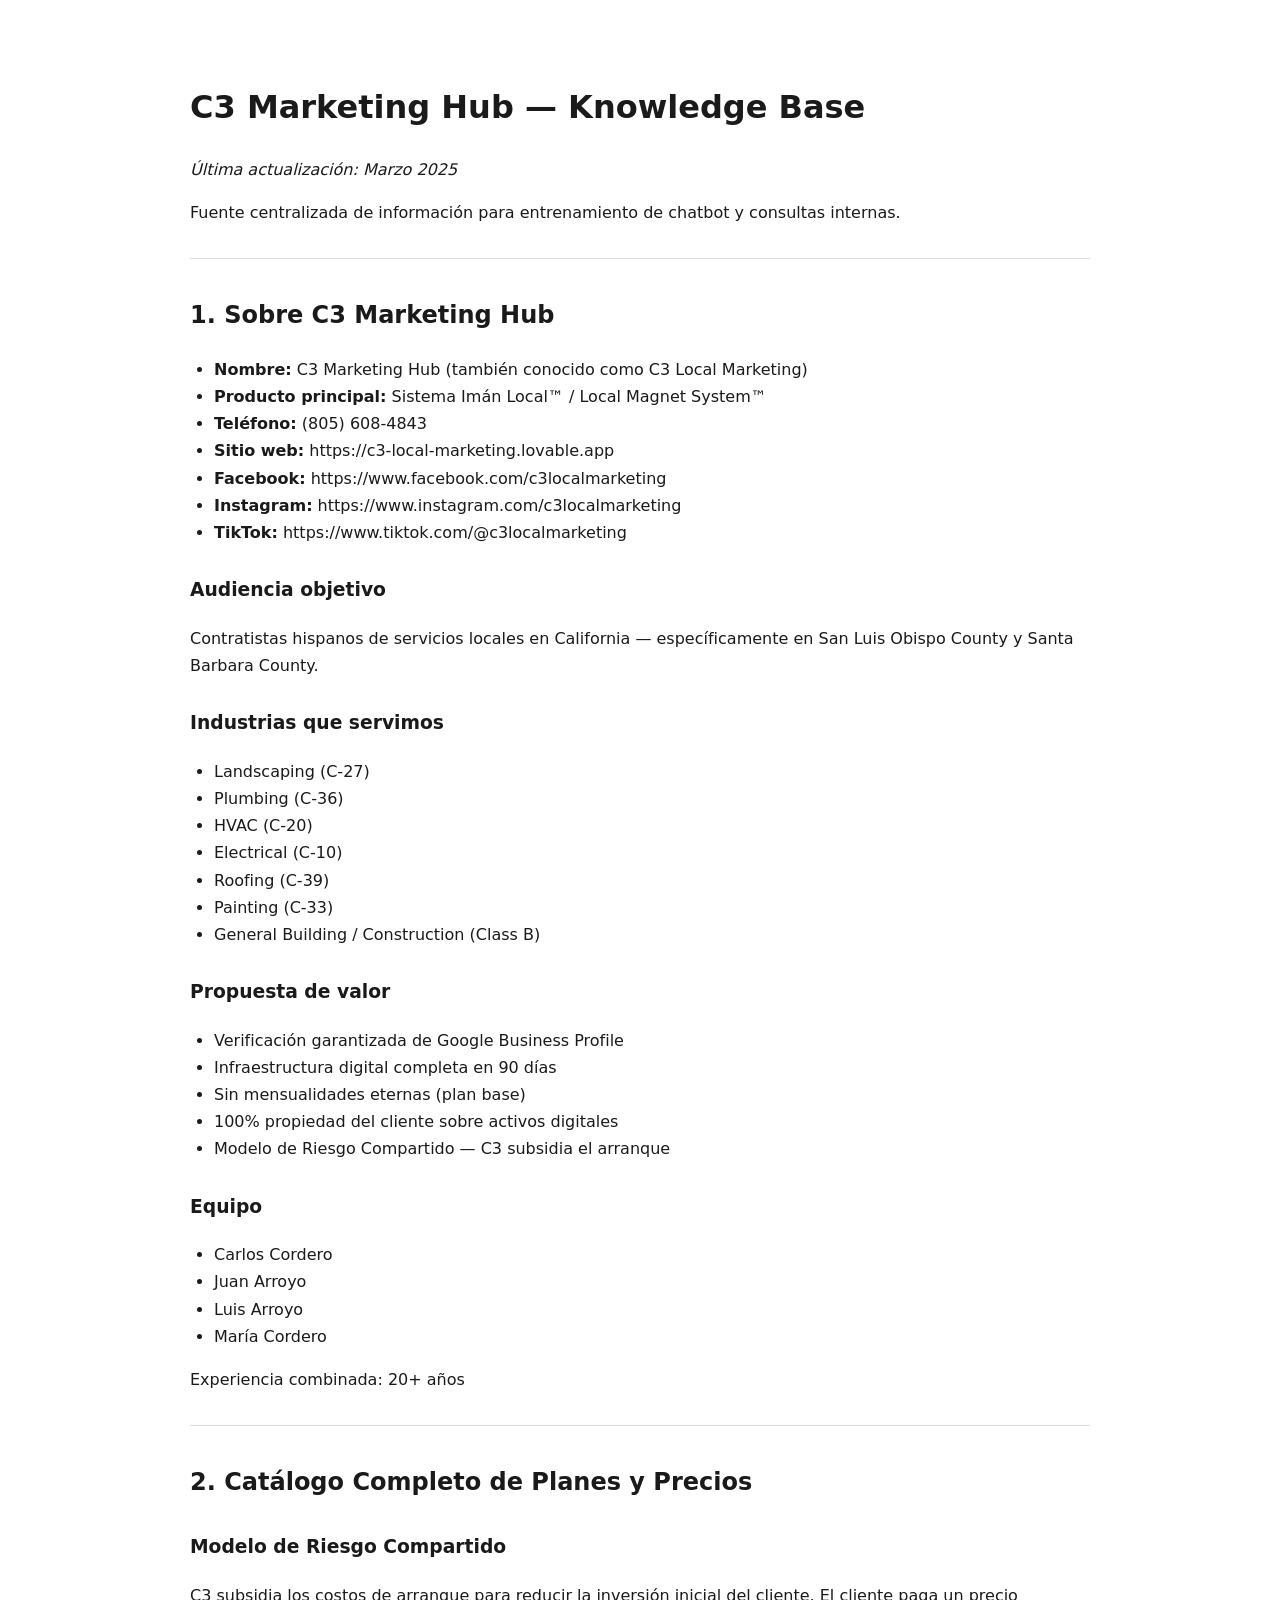
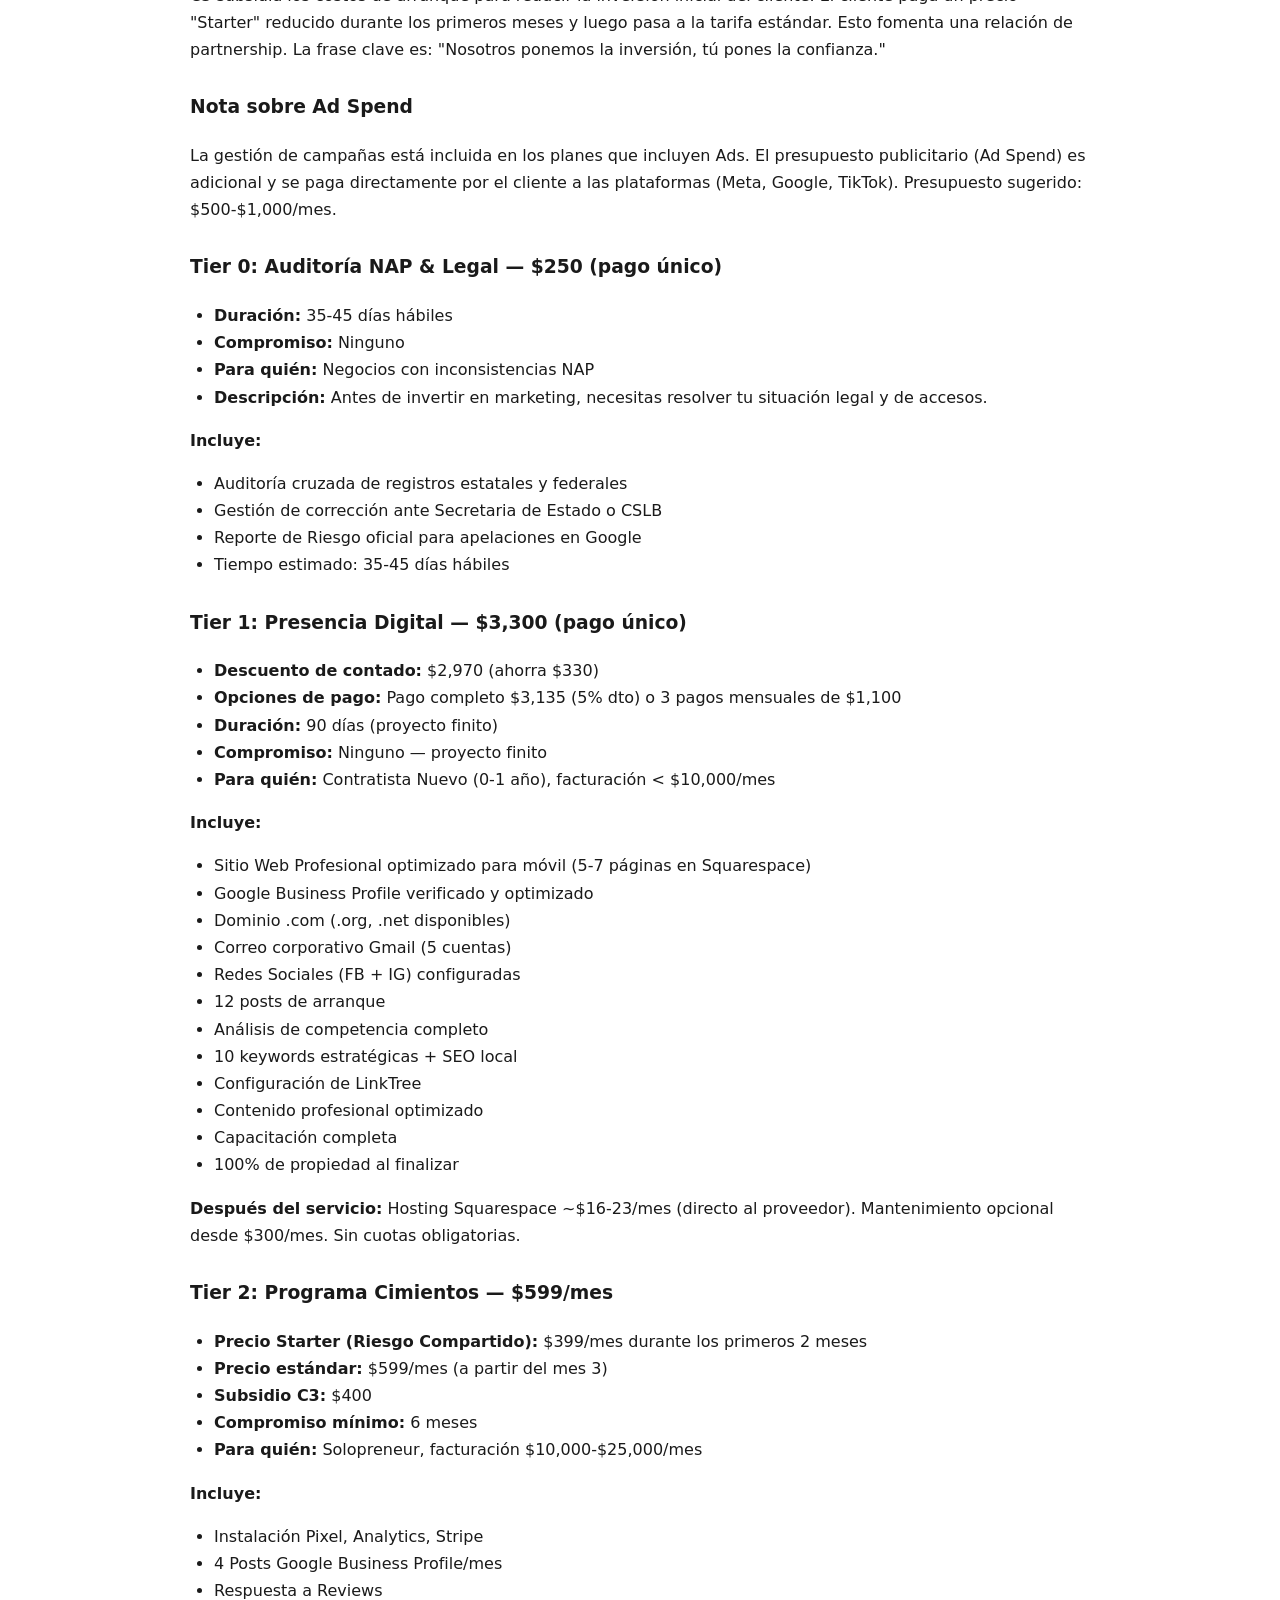
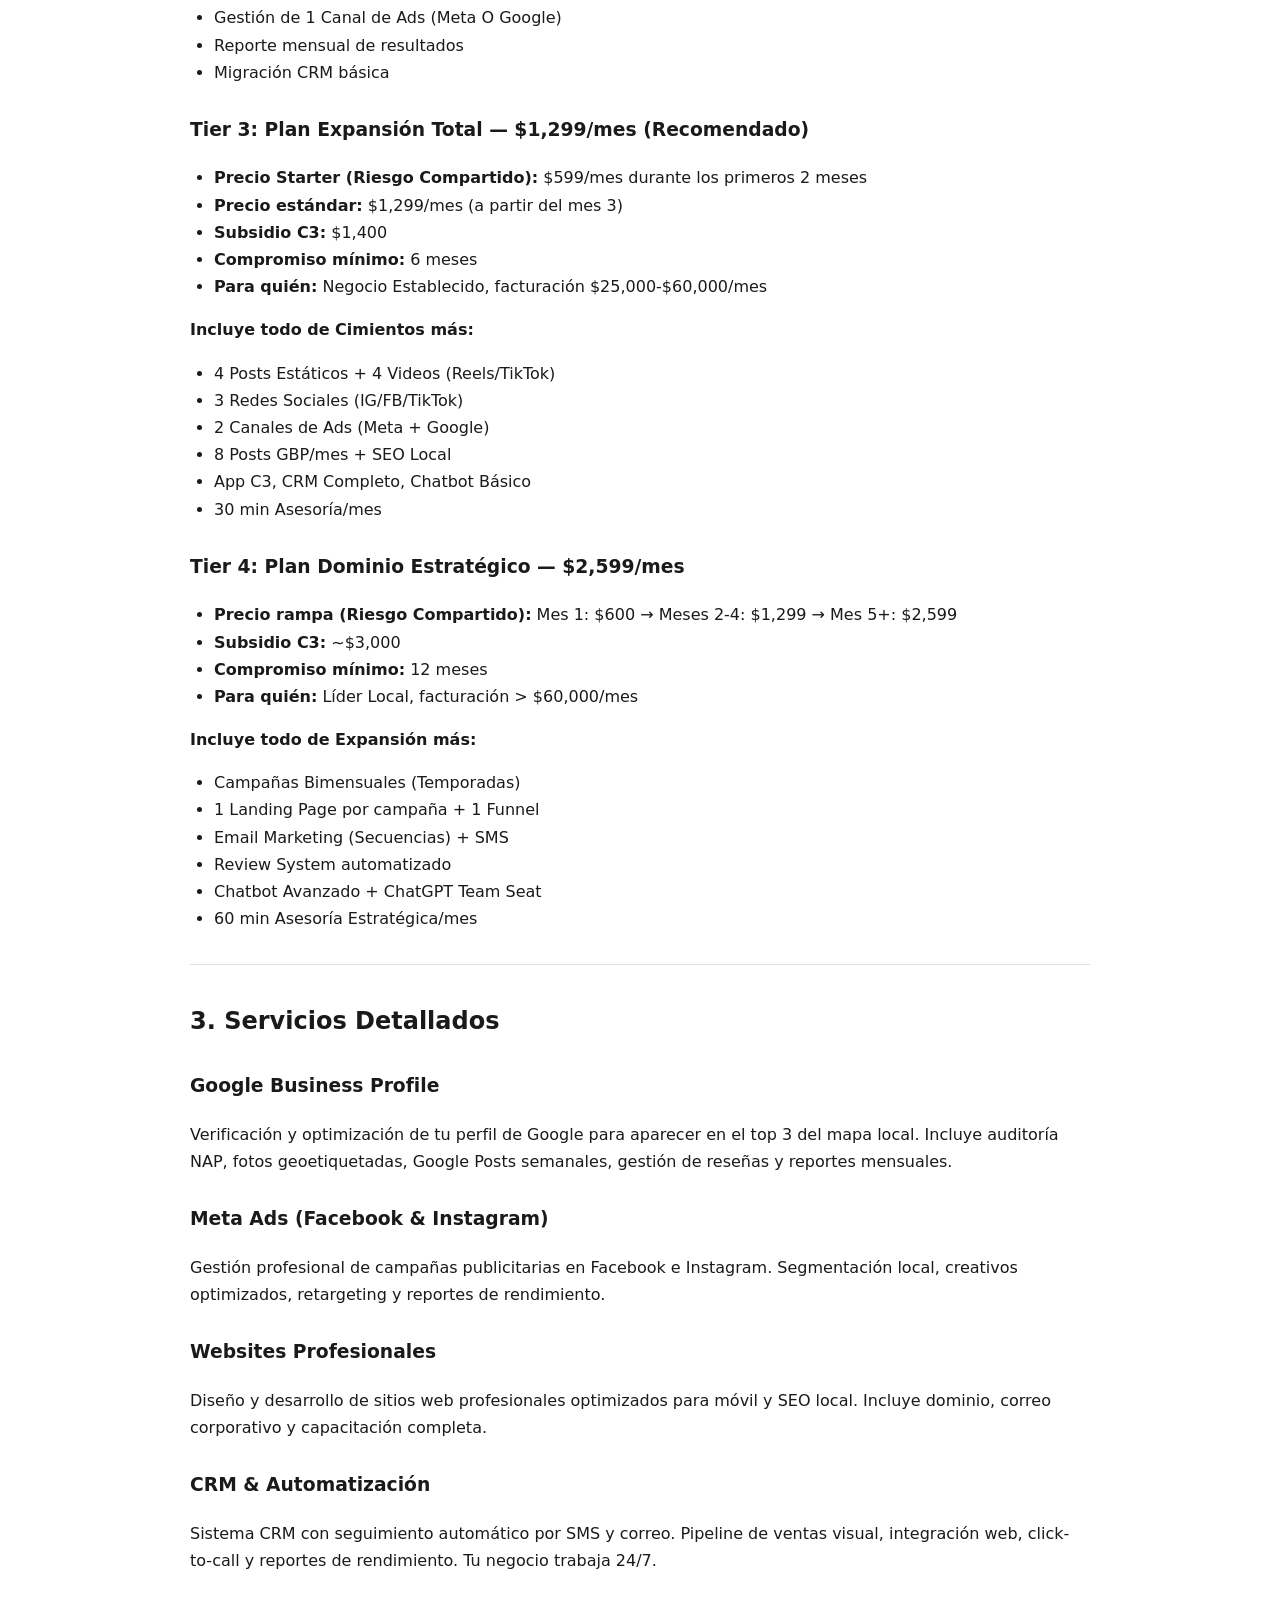
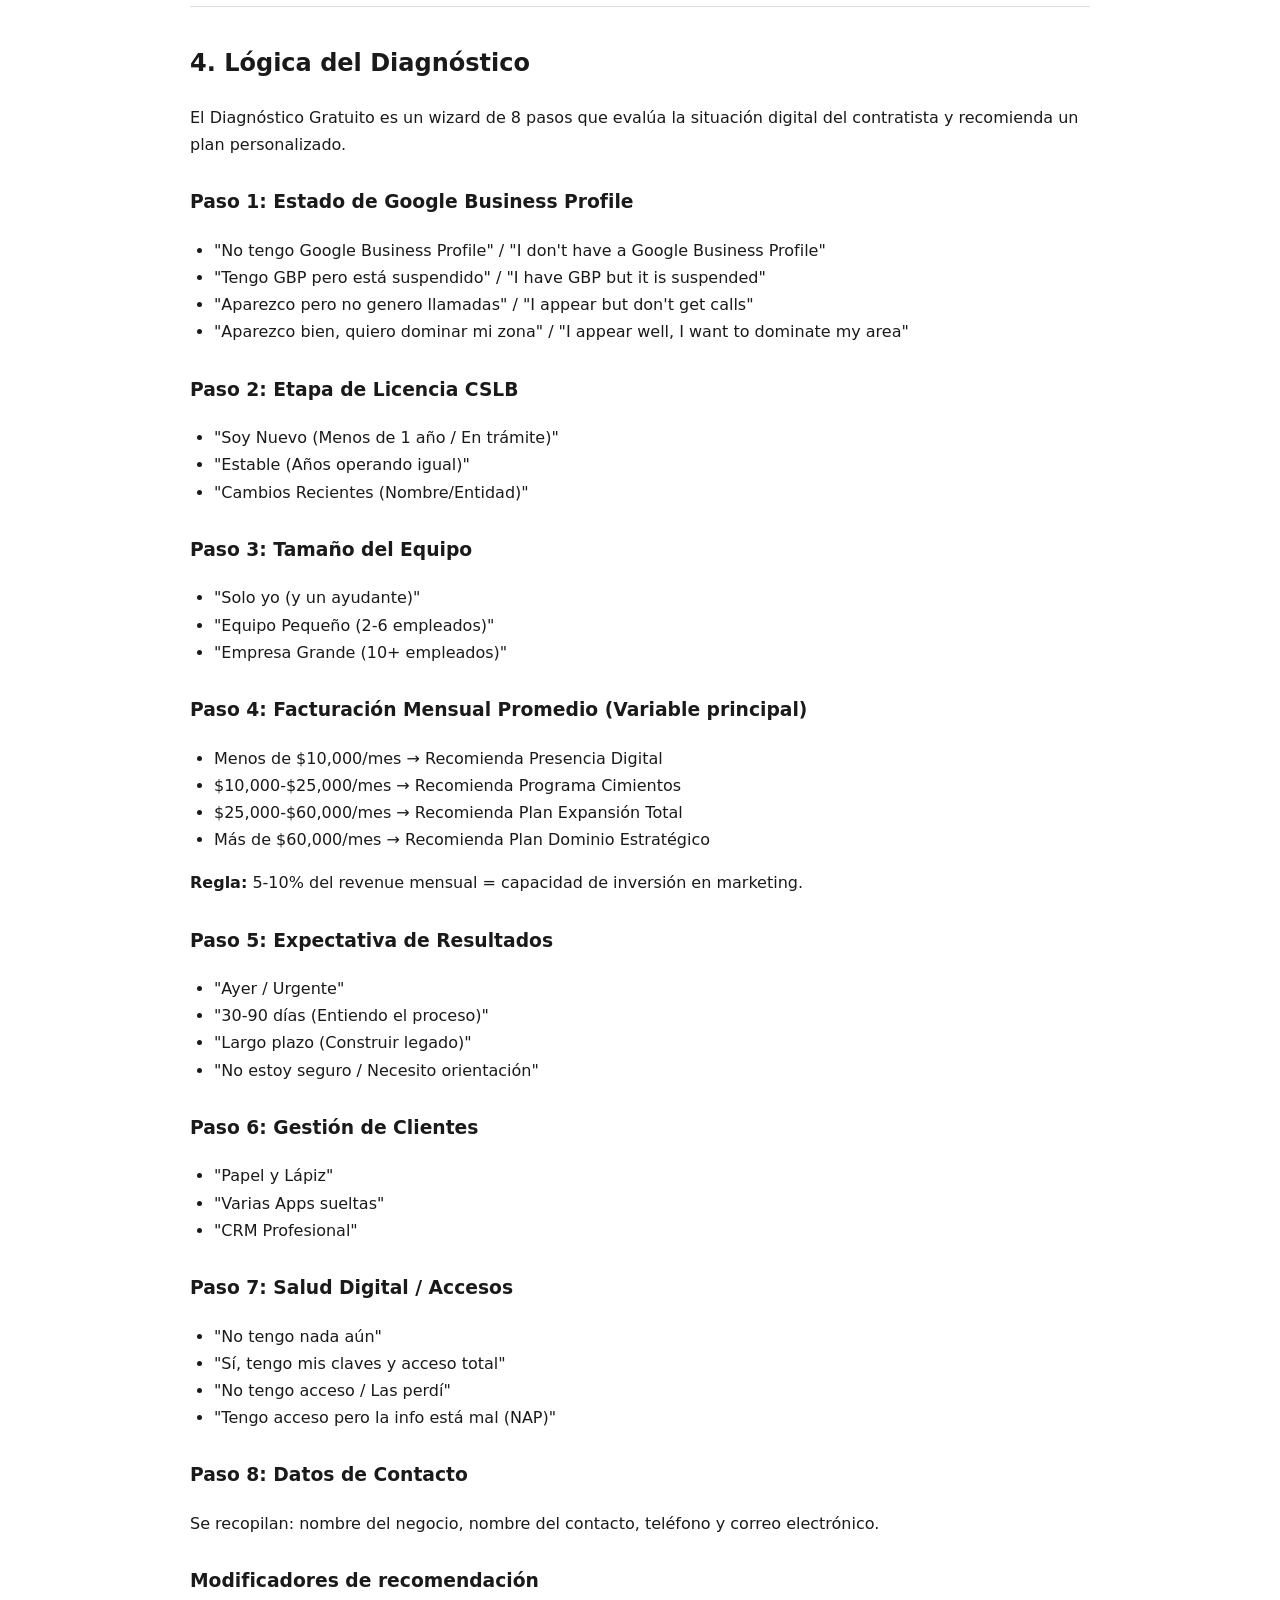
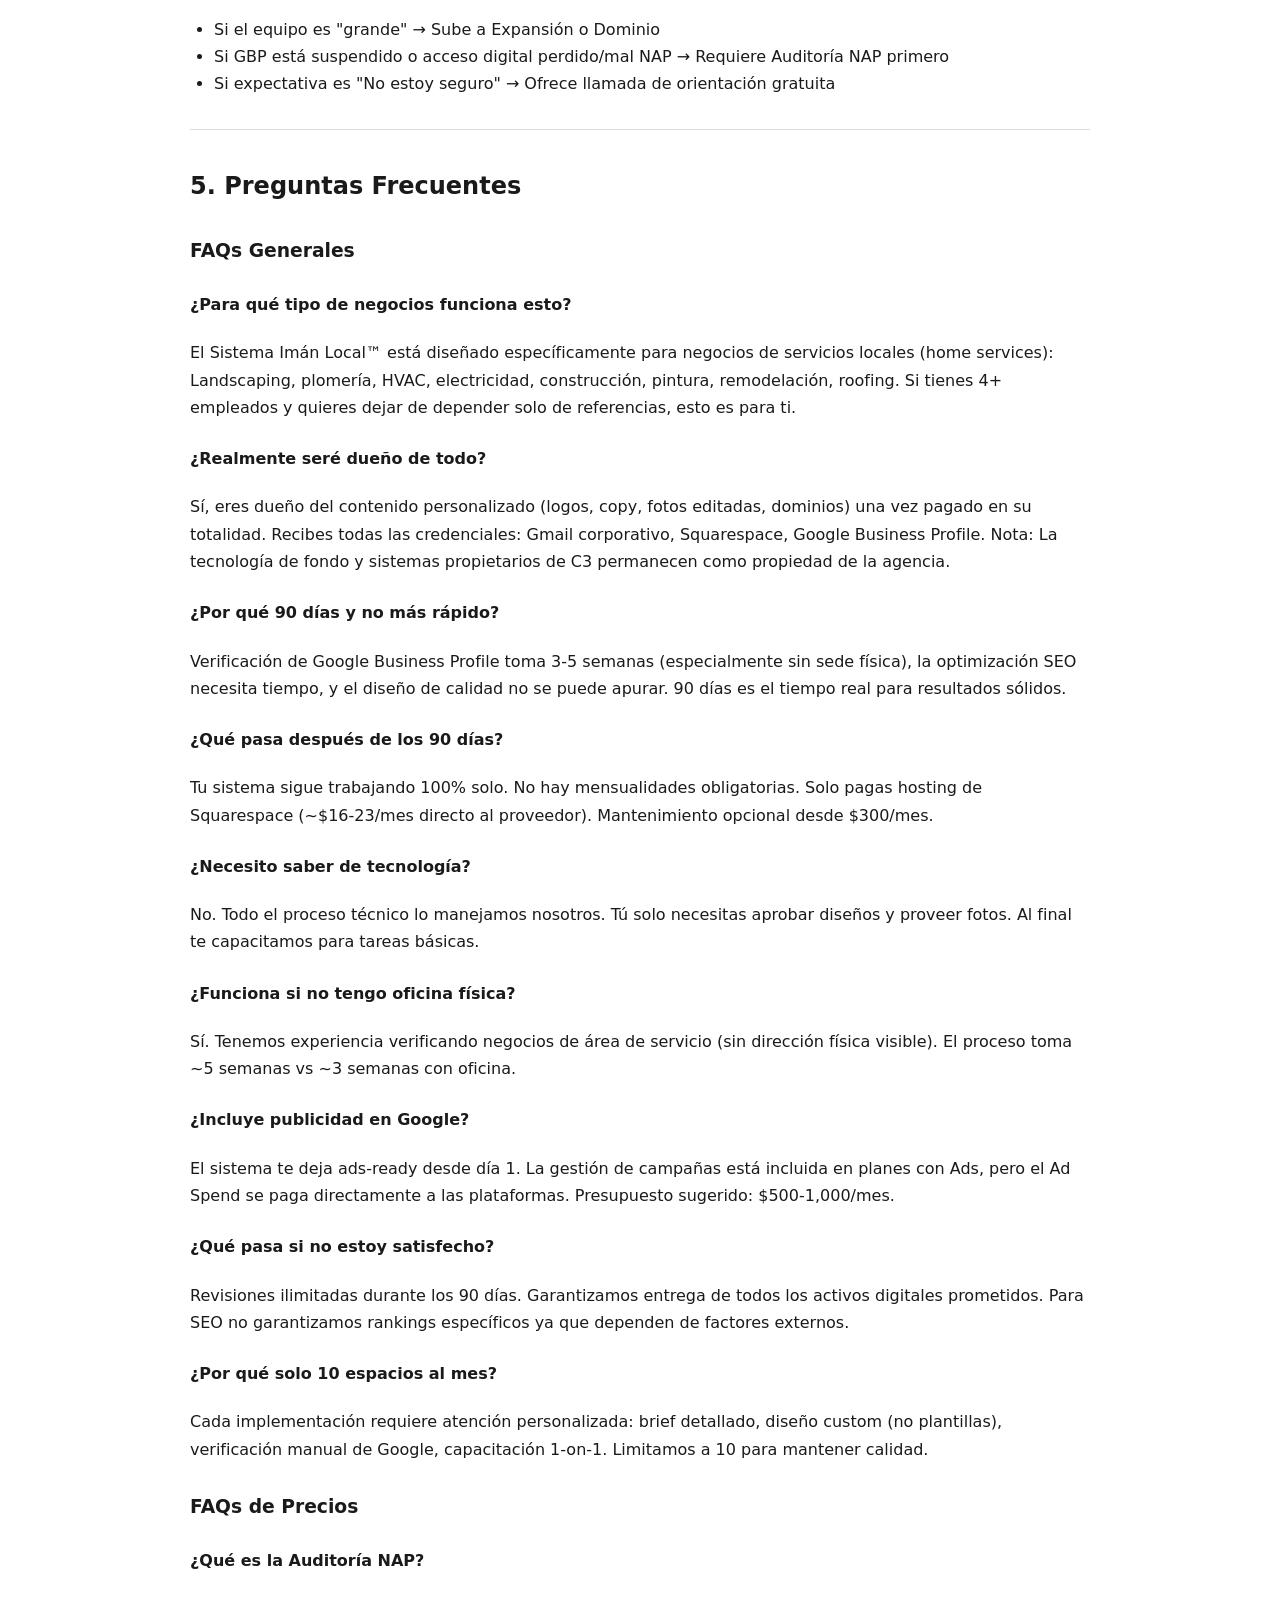
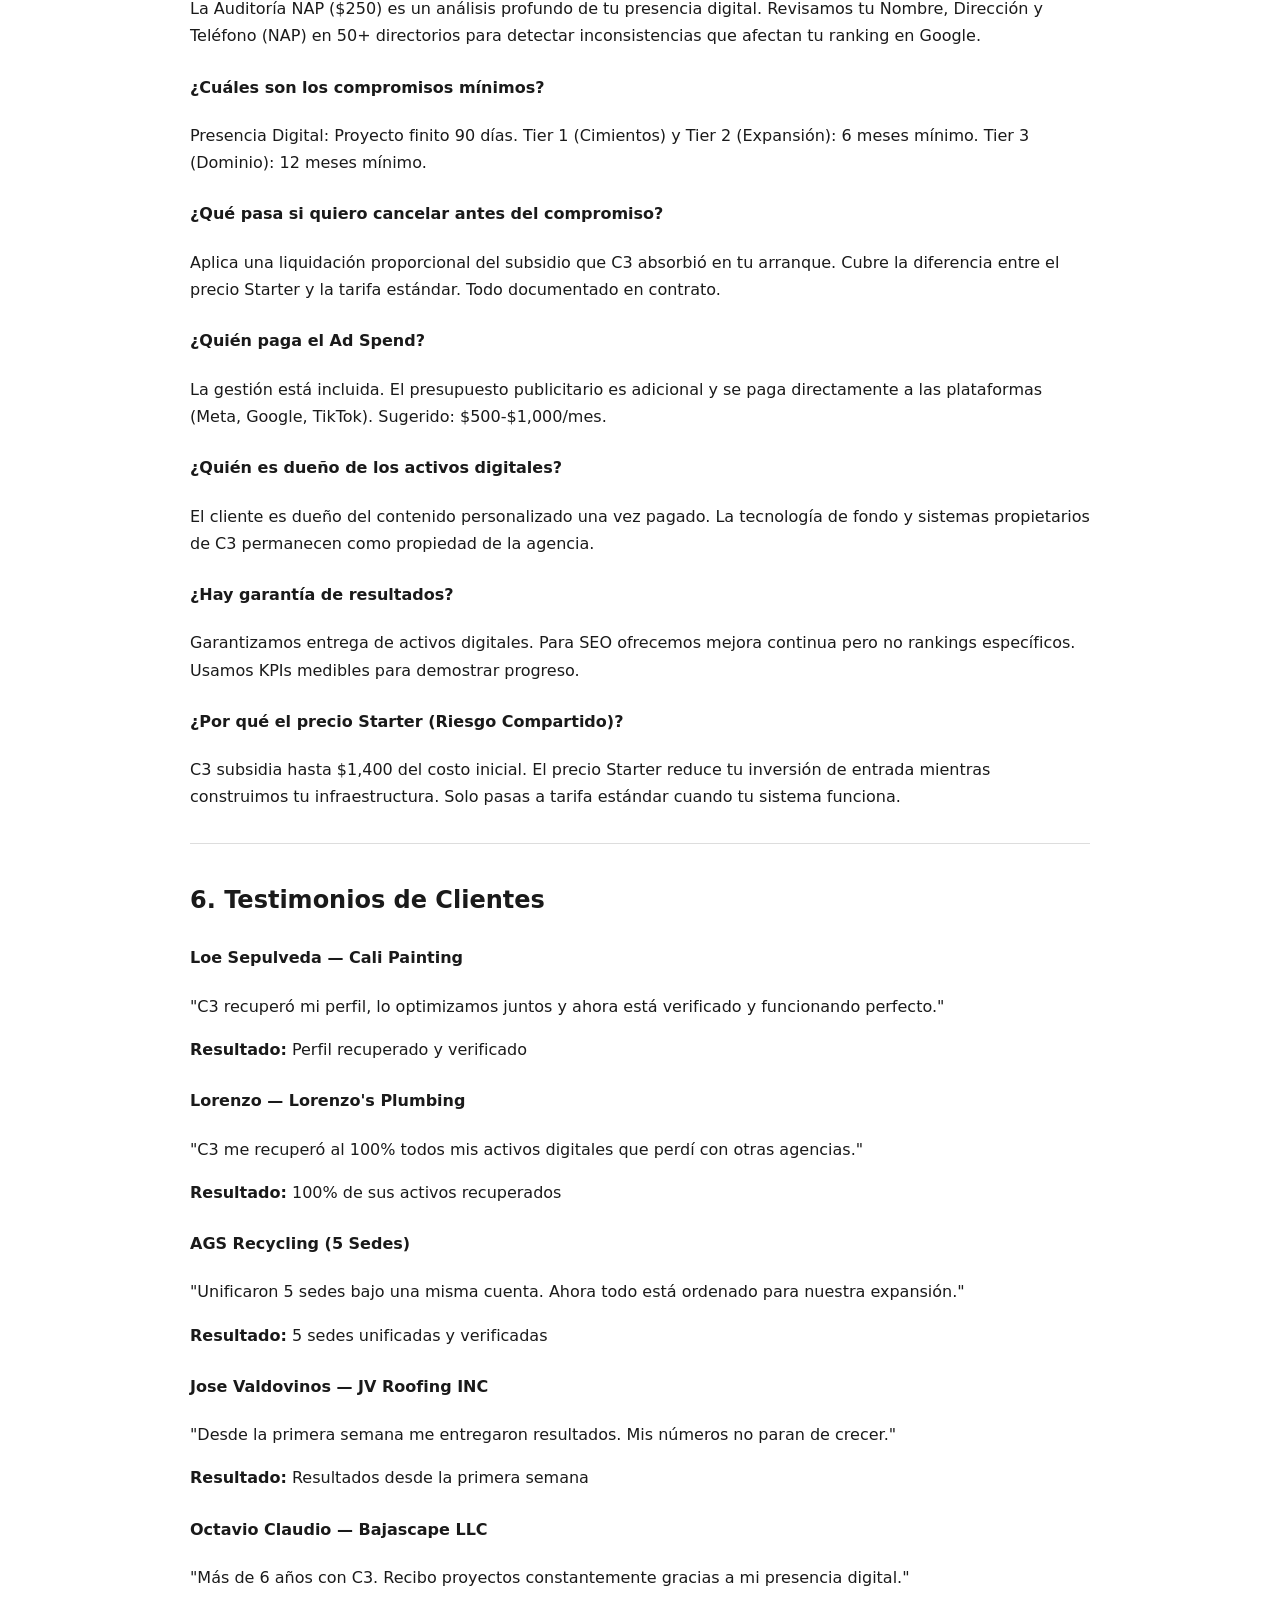
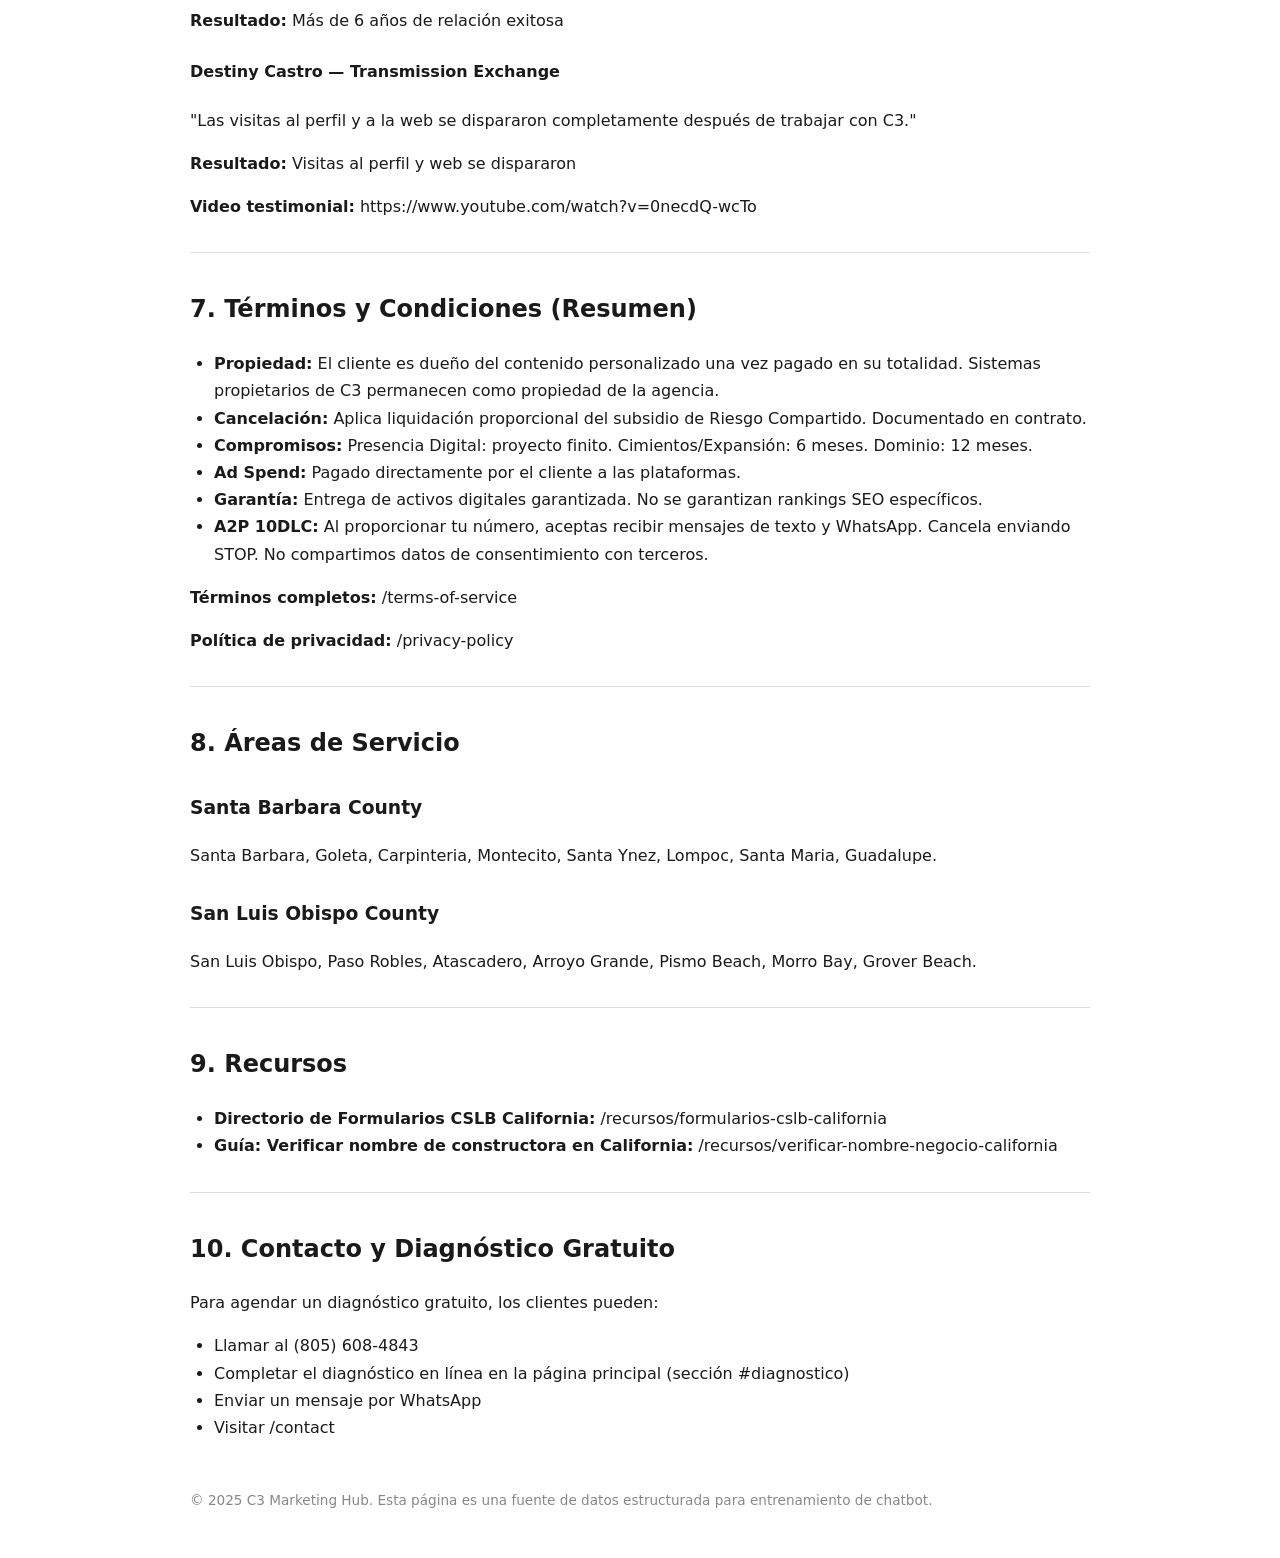
==== public/kb.html @ 4c313efe "Changes Co-authored-by: customizeditcorp <241382712+customizeditcorp@users.noreply.github.com>" ====
<!DOCTYPE html>
<html lang="es">
<head>
<meta charset="UTF-8">
<meta name="viewport" content="width=device-width, initial-scale=1.0">
<title>C3 Marketing Hub — Knowledge Base</title>
<meta name="robots" content="noindex">
<style>
body{max-width:900px;margin:0 auto;padding:2rem;font-family:system-ui,sans-serif;line-height:1.7;color:#1a1a1a}
h1,h2,h3,h4{margin-top:1.5em}
hr{border:none;border-top:1px solid #ddd;margin:2rem 0}
table{border-collapse:collapse;width:100%;margin:1em 0}
th,td{border:1px solid #ccc;padding:8px 12px;text-align:left}
th{background:#f5f5f5}
ul{padding-left:1.5em}
</style>
</head>
<body>

<h1>C3 Marketing Hub — Knowledge Base</h1>
<p><em>Última actualización: Marzo 2025</em></p>
<p>Fuente centralizada de información para entrenamiento de chatbot y consultas internas.</p>

<hr>

<h2 id="about">1. Sobre C3 Marketing Hub</h2>
<ul>
<li><strong>Nombre:</strong> C3 Marketing Hub (también conocido como C3 Local Marketing)</li>
<li><strong>Producto principal:</strong> Sistema Imán Local™ / Local Magnet System™</li>
<li><strong>Teléfono:</strong> (805) 608-4843</li>
<li><strong>Sitio web:</strong> https://c3-local-marketing.lovable.app</li>
<li><strong>Facebook:</strong> https://www.facebook.com/c3localmarketing</li>
<li><strong>Instagram:</strong> https://www.instagram.com/c3localmarketing</li>
<li><strong>TikTok:</strong> https://www.tiktok.com/@c3localmarketing</li>
</ul>

<h3>Audiencia objetivo</h3>
<p>Contratistas hispanos de servicios locales en California — específicamente en San Luis Obispo County y Santa Barbara County.</p>

<h3>Industrias que servimos</h3>
<ul>
<li>Landscaping (C-27)</li>
<li>Plumbing (C-36)</li>
<li>HVAC (C-20)</li>
<li>Electrical (C-10)</li>
<li>Roofing (C-39)</li>
<li>Painting (C-33)</li>
<li>General Building / Construction (Class B)</li>
</ul>

<h3>Propuesta de valor</h3>
<ul>
<li>Verificación garantizada de Google Business Profile</li>
<li>Infraestructura digital completa en 90 días</li>
<li>Sin mensualidades eternas (plan base)</li>
<li>100% propiedad del cliente sobre activos digitales</li>
<li>Modelo de Riesgo Compartido — C3 subsidia el arranque</li>
</ul>

<h3>Equipo</h3>
<ul>
<li>Carlos Cordero</li>
<li>Juan Arroyo</li>
<li>Luis Arroyo</li>
<li>María Cordero</li>
</ul>
<p>Experiencia combinada: 20+ años</p>

<hr>

<h2 id="pricing">2. Catálogo Completo de Planes y Precios</h2>

<h3>Modelo de Riesgo Compartido</h3>
<p>C3 subsidia los costos de arranque para reducir la inversión inicial del cliente. El cliente paga un precio "Starter" reducido durante los primeros meses y luego pasa a la tarifa estándar. Esto fomenta una relación de partnership. La frase clave es: "Nosotros ponemos la inversión, tú pones la confianza."</p>

<h3>Nota sobre Ad Spend</h3>
<p>La gestión de campañas está incluida en los planes que incluyen Ads. El presupuesto publicitario (Ad Spend) es adicional y se paga directamente por el cliente a las plataformas (Meta, Google, TikTok). Presupuesto sugerido: $500-$1,000/mes.</p>

<h3>Tier 0: Auditoría NAP &amp; Legal — $250 (pago único)</h3>
<ul>
<li><strong>Duración:</strong> 35-45 días hábiles</li>
<li><strong>Compromiso:</strong> Ninguno</li>
<li><strong>Para quién:</strong> Negocios con inconsistencias NAP</li>
<li><strong>Descripción:</strong> Antes de invertir en marketing, necesitas resolver tu situación legal y de accesos.</li>
</ul>
<p><strong>Incluye:</strong></p>
<ul>
<li>Auditoría cruzada de registros estatales y federales</li>
<li>Gestión de corrección ante Secretaria de Estado o CSLB</li>
<li>Reporte de Riesgo oficial para apelaciones en Google</li>
<li>Tiempo estimado: 35-45 días hábiles</li>
</ul>

<h3>Tier 1: Presencia Digital — $3,300 (pago único)</h3>
<ul>
<li><strong>Descuento de contado:</strong> $2,970 (ahorra $330)</li>
<li><strong>Opciones de pago:</strong> Pago completo $3,135 (5% dto) o 3 pagos mensuales de $1,100</li>
<li><strong>Duración:</strong> 90 días (proyecto finito)</li>
<li><strong>Compromiso:</strong> Ninguno — proyecto finito</li>
<li><strong>Para quién:</strong> Contratista Nuevo (0-1 año), facturación &lt; $10,000/mes</li>
</ul>
<p><strong>Incluye:</strong></p>
<ul>
<li>Sitio Web Profesional optimizado para móvil (5-7 páginas en Squarespace)</li>
<li>Google Business Profile verificado y optimizado</li>
<li>Dominio .com (.org, .net disponibles)</li>
<li>Correo corporativo Gmail (5 cuentas)</li>
<li>Redes Sociales (FB + IG) configuradas</li>
<li>12 posts de arranque</li>
<li>Análisis de competencia completo</li>
<li>10 keywords estratégicas + SEO local</li>
<li>Configuración de LinkTree</li>
<li>Contenido profesional optimizado</li>
<li>Capacitación completa</li>
<li>100% de propiedad al finalizar</li>
</ul>
<p><strong>Después del servicio:</strong> Hosting Squarespace ~$16-23/mes (directo al proveedor). Mantenimiento opcional desde $300/mes. Sin cuotas obligatorias.</p>

<h3>Tier 2: Programa Cimientos — $599/mes</h3>
<ul>
<li><strong>Precio Starter (Riesgo Compartido):</strong> $399/mes durante los primeros 2 meses</li>
<li><strong>Precio estándar:</strong> $599/mes (a partir del mes 3)</li>
<li><strong>Subsidio C3:</strong> $400</li>
<li><strong>Compromiso mínimo:</strong> 6 meses</li>
<li><strong>Para quién:</strong> Solopreneur, facturación $10,000-$25,000/mes</li>
</ul>
<p><strong>Incluye:</strong></p>
<ul>
<li>Instalación Pixel, Analytics, Stripe</li>
<li>4 Posts Google Business Profile/mes</li>
<li>Respuesta a Reviews</li>
<li>Gestión de 1 Canal de Ads (Meta O Google)</li>
<li>Reporte mensual de resultados</li>
<li>Migración CRM básica</li>
</ul>

<h3>Tier 3: Plan Expansión Total — $1,299/mes (Recomendado)</h3>
<ul>
<li><strong>Precio Starter (Riesgo Compartido):</strong> $599/mes durante los primeros 2 meses</li>
<li><strong>Precio estándar:</strong> $1,299/mes (a partir del mes 3)</li>
<li><strong>Subsidio C3:</strong> $1,400</li>
<li><strong>Compromiso mínimo:</strong> 6 meses</li>
<li><strong>Para quién:</strong> Negocio Establecido, facturación $25,000-$60,000/mes</li>
</ul>
<p><strong>Incluye todo de Cimientos más:</strong></p>
<ul>
<li>4 Posts Estáticos + 4 Videos (Reels/TikTok)</li>
<li>3 Redes Sociales (IG/FB/TikTok)</li>
<li>2 Canales de Ads (Meta + Google)</li>
<li>8 Posts GBP/mes + SEO Local</li>
<li>App C3, CRM Completo, Chatbot Básico</li>
<li>30 min Asesoría/mes</li>
</ul>

<h3>Tier 4: Plan Dominio Estratégico — $2,599/mes</h3>
<ul>
<li><strong>Precio rampa (Riesgo Compartido):</strong> Mes 1: $600 → Meses 2-4: $1,299 → Mes 5+: $2,599</li>
<li><strong>Subsidio C3:</strong> ~$3,000</li>
<li><strong>Compromiso mínimo:</strong> 12 meses</li>
<li><strong>Para quién:</strong> Líder Local, facturación &gt; $60,000/mes</li>
</ul>
<p><strong>Incluye todo de Expansión más:</strong></p>
<ul>
<li>Campañas Bimensuales (Temporadas)</li>
<li>1 Landing Page por campaña + 1 Funnel</li>
<li>Email Marketing (Secuencias) + SMS</li>
<li>Review System automatizado</li>
<li>Chatbot Avanzado + ChatGPT Team Seat</li>
<li>60 min Asesoría Estratégica/mes</li>
</ul>

<hr>

<h2 id="services">3. Servicios Detallados</h2>

<h3>Google Business Profile</h3>
<p>Verificación y optimización de tu perfil de Google para aparecer en el top 3 del mapa local. Incluye auditoría NAP, fotos geoetiquetadas, Google Posts semanales, gestión de reseñas y reportes mensuales.</p>

<h3>Meta Ads (Facebook &amp; Instagram)</h3>
<p>Gestión profesional de campañas publicitarias en Facebook e Instagram. Segmentación local, creativos optimizados, retargeting y reportes de rendimiento.</p>

<h3>Websites Profesionales</h3>
<p>Diseño y desarrollo de sitios web profesionales optimizados para móvil y SEO local. Incluye dominio, correo corporativo y capacitación completa.</p>

<h3>CRM &amp; Automatización</h3>
<p>Sistema CRM con seguimiento automático por SMS y correo. Pipeline de ventas visual, integración web, click-to-call y reportes de rendimiento. Tu negocio trabaja 24/7.</p>

<hr>

<h2 id="diagnostic">4. Lógica del Diagnóstico</h2>
<p>El Diagnóstico Gratuito es un wizard de 8 pasos que evalúa la situación digital del contratista y recomienda un plan personalizado.</p>

<h3>Paso 1: Estado de Google Business Profile</h3>
<ul>
<li>"No tengo Google Business Profile" / "I don't have a Google Business Profile"</li>
<li>"Tengo GBP pero está suspendido" / "I have GBP but it is suspended"</li>
<li>"Aparezco pero no genero llamadas" / "I appear but don't get calls"</li>
<li>"Aparezco bien, quiero dominar mi zona" / "I appear well, I want to dominate my area"</li>
</ul>

<h3>Paso 2: Etapa de Licencia CSLB</h3>
<ul>
<li>"Soy Nuevo (Menos de 1 año / En trámite)"</li>
<li>"Estable (Años operando igual)"</li>
<li>"Cambios Recientes (Nombre/Entidad)"</li>
</ul>

<h3>Paso 3: Tamaño del Equipo</h3>
<ul>
<li>"Solo yo (y un ayudante)"</li>
<li>"Equipo Pequeño (2-6 empleados)"</li>
<li>"Empresa Grande (10+ empleados)"</li>
</ul>

<h3>Paso 4: Facturación Mensual Promedio (Variable principal)</h3>
<ul>
<li>Menos de $10,000/mes → Recomienda Presencia Digital</li>
<li>$10,000-$25,000/mes → Recomienda Programa Cimientos</li>
<li>$25,000-$60,000/mes → Recomienda Plan Expansión Total</li>
<li>Más de $60,000/mes → Recomienda Plan Dominio Estratégico</li>
</ul>
<p><strong>Regla:</strong> 5-10% del revenue mensual = capacidad de inversión en marketing.</p>

<h3>Paso 5: Expectativa de Resultados</h3>
<ul>
<li>"Ayer / Urgente"</li>
<li>"30-90 días (Entiendo el proceso)"</li>
<li>"Largo plazo (Construir legado)"</li>
<li>"No estoy seguro / Necesito orientación"</li>
</ul>

<h3>Paso 6: Gestión de Clientes</h3>
<ul>
<li>"Papel y Lápiz"</li>
<li>"Varias Apps sueltas"</li>
<li>"CRM Profesional"</li>
</ul>

<h3>Paso 7: Salud Digital / Accesos</h3>
<ul>
<li>"No tengo nada aún"</li>
<li>"Sí, tengo mis claves y acceso total"</li>
<li>"No tengo acceso / Las perdí"</li>
<li>"Tengo acceso pero la info está mal (NAP)"</li>
</ul>

<h3>Paso 8: Datos de Contacto</h3>
<p>Se recopilan: nombre del negocio, nombre del contacto, teléfono y correo electrónico.</p>

<h3>Modificadores de recomendación</h3>
<ul>
<li>Si el equipo es "grande" → Sube a Expansión o Dominio</li>
<li>Si GBP está suspendido o acceso digital perdido/mal NAP → Requiere Auditoría NAP primero</li>
<li>Si expectativa es "No estoy seguro" → Ofrece llamada de orientación gratuita</li>
</ul>

<hr>

<h2 id="faqs">5. Preguntas Frecuentes</h2>

<h3>FAQs Generales</h3>

<h4>¿Para qué tipo de negocios funciona esto?</h4>
<p>El Sistema Imán Local™ está diseñado específicamente para negocios de servicios locales (home services): Landscaping, plomería, HVAC, electricidad, construcción, pintura, remodelación, roofing. Si tienes 4+ empleados y quieres dejar de depender solo de referencias, esto es para ti.</p>

<h4>¿Realmente seré dueño de todo?</h4>
<p>Sí, eres dueño del contenido personalizado (logos, copy, fotos editadas, dominios) una vez pagado en su totalidad. Recibes todas las credenciales: Gmail corporativo, Squarespace, Google Business Profile. Nota: La tecnología de fondo y sistemas propietarios de C3 permanecen como propiedad de la agencia.</p>

<h4>¿Por qué 90 días y no más rápido?</h4>
<p>Verificación de Google Business Profile toma 3-5 semanas (especialmente sin sede física), la optimización SEO necesita tiempo, y el diseño de calidad no se puede apurar. 90 días es el tiempo real para resultados sólidos.</p>

<h4>¿Qué pasa después de los 90 días?</h4>
<p>Tu sistema sigue trabajando 100% solo. No hay mensualidades obligatorias. Solo pagas hosting de Squarespace (~$16-23/mes directo al proveedor). Mantenimiento opcional desde $300/mes.</p>

<h4>¿Necesito saber de tecnología?</h4>
<p>No. Todo el proceso técnico lo manejamos nosotros. Tú solo necesitas aprobar diseños y proveer fotos. Al final te capacitamos para tareas básicas.</p>

<h4>¿Funciona si no tengo oficina física?</h4>
<p>Sí. Tenemos experiencia verificando negocios de área de servicio (sin dirección física visible). El proceso toma ~5 semanas vs ~3 semanas con oficina.</p>

<h4>¿Incluye publicidad en Google?</h4>
<p>El sistema te deja ads-ready desde día 1. La gestión de campañas está incluida en planes con Ads, pero el Ad Spend se paga directamente a las plataformas. Presupuesto sugerido: $500-1,000/mes.</p>

<h4>¿Qué pasa si no estoy satisfecho?</h4>
<p>Revisiones ilimitadas durante los 90 días. Garantizamos entrega de todos los activos digitales prometidos. Para SEO no garantizamos rankings específicos ya que dependen de factores externos.</p>

<h4>¿Por qué solo 10 espacios al mes?</h4>
<p>Cada implementación requiere atención personalizada: brief detallado, diseño custom (no plantillas), verificación manual de Google, capacitación 1-on-1. Limitamos a 10 para mantener calidad.</p>

<h3>FAQs de Precios</h3>

<h4>¿Qué es la Auditoría NAP?</h4>
<p>La Auditoría NAP ($250) es un análisis profundo de tu presencia digital. Revisamos tu Nombre, Dirección y Teléfono (NAP) en 50+ directorios para detectar inconsistencias que afectan tu ranking en Google.</p>

<h4>¿Cuáles son los compromisos mínimos?</h4>
<p>Presencia Digital: Proyecto finito 90 días. Tier 1 (Cimientos) y Tier 2 (Expansión): 6 meses mínimo. Tier 3 (Dominio): 12 meses mínimo.</p>

<h4>¿Qué pasa si quiero cancelar antes del compromiso?</h4>
<p>Aplica una liquidación proporcional del subsidio que C3 absorbió en tu arranque. Cubre la diferencia entre el precio Starter y la tarifa estándar. Todo documentado en contrato.</p>

<h4>¿Quién paga el Ad Spend?</h4>
<p>La gestión está incluida. El presupuesto publicitario es adicional y se paga directamente a las plataformas (Meta, Google, TikTok). Sugerido: $500-$1,000/mes.</p>

<h4>¿Quién es dueño de los activos digitales?</h4>
<p>El cliente es dueño del contenido personalizado una vez pagado. La tecnología de fondo y sistemas propietarios de C3 permanecen como propiedad de la agencia.</p>

<h4>¿Hay garantía de resultados?</h4>
<p>Garantizamos entrega de activos digitales. Para SEO ofrecemos mejora continua pero no rankings específicos. Usamos KPIs medibles para demostrar progreso.</p>

<h4>¿Por qué el precio Starter (Riesgo Compartido)?</h4>
<p>C3 subsidia hasta $1,400 del costo inicial. El precio Starter reduce tu inversión de entrada mientras construimos tu infraestructura. Solo pasas a tarifa estándar cuando tu sistema funciona.</p>

<hr>

<h2 id="testimonials">6. Testimonios de Clientes</h2>

<h4>Loe Sepulveda — Cali Painting</h4>
<p>"C3 recuperó mi perfil, lo optimizamos juntos y ahora está verificado y funcionando perfecto."</p>
<p><strong>Resultado:</strong> Perfil recuperado y verificado</p>

<h4>Lorenzo — Lorenzo's Plumbing</h4>
<p>"C3 me recuperó al 100% todos mis activos digitales que perdí con otras agencias."</p>
<p><strong>Resultado:</strong> 100% de sus activos recuperados</p>

<h4>AGS Recycling (5 Sedes)</h4>
<p>"Unificaron 5 sedes bajo una misma cuenta. Ahora todo está ordenado para nuestra expansión."</p>
<p><strong>Resultado:</strong> 5 sedes unificadas y verificadas</p>

<h4>Jose Valdovinos — JV Roofing INC</h4>
<p>"Desde la primera semana me entregaron resultados. Mis números no paran de crecer."</p>
<p><strong>Resultado:</strong> Resultados desde la primera semana</p>

<h4>Octavio Claudio — Bajascape LLC</h4>
<p>"Más de 6 años con C3. Recibo proyectos constantemente gracias a mi presencia digital."</p>
<p><strong>Resultado:</strong> Más de 6 años de relación exitosa</p>

<h4>Destiny Castro — Transmission Exchange</h4>
<p>"Las visitas al perfil y a la web se dispararon completamente después de trabajar con C3."</p>
<p><strong>Resultado:</strong> Visitas al perfil y web se dispararon</p>

<p><strong>Video testimonial:</strong> https://www.youtube.com/watch?v=0necdQ-wcTo</p>

<hr>

<h2 id="terms">7. Términos y Condiciones (Resumen)</h2>
<ul>
<li><strong>Propiedad:</strong> El cliente es dueño del contenido personalizado una vez pagado en su totalidad. Sistemas propietarios de C3 permanecen como propiedad de la agencia.</li>
<li><strong>Cancelación:</strong> Aplica liquidación proporcional del subsidio de Riesgo Compartido. Documentado en contrato.</li>
<li><strong>Compromisos:</strong> Presencia Digital: proyecto finito. Cimientos/Expansión: 6 meses. Dominio: 12 meses.</li>
<li><strong>Ad Spend:</strong> Pagado directamente por el cliente a las plataformas.</li>
<li><strong>Garantía:</strong> Entrega de activos digitales garantizada. No se garantizan rankings SEO específicos.</li>
<li><strong>A2P 10DLC:</strong> Al proporcionar tu número, aceptas recibir mensajes de texto y WhatsApp. Cancela enviando STOP. No compartimos datos de consentimiento con terceros.</li>
</ul>
<p><strong>Términos completos:</strong> /terms-of-service</p>
<p><strong>Política de privacidad:</strong> /privacy-policy</p>

<hr>

<h2 id="locations">8. Áreas de Servicio</h2>

<h3>Santa Barbara County</h3>
<p>Santa Barbara, Goleta, Carpinteria, Montecito, Santa Ynez, Lompoc, Santa Maria, Guadalupe.</p>

<h3>San Luis Obispo County</h3>
<p>San Luis Obispo, Paso Robles, Atascadero, Arroyo Grande, Pismo Beach, Morro Bay, Grover Beach.</p>

<hr>

<h2 id="resources">9. Recursos</h2>
<ul>
<li><strong>Directorio de Formularios CSLB California:</strong> /recursos/formularios-cslb-california</li>
<li><strong>Guía: Verificar nombre de constructora en California:</strong> /recursos/verificar-nombre-negocio-california</li>
</ul>

<hr>

<h2 id="contact">10. Contacto y Diagnóstico Gratuito</h2>
<p>Para agendar un diagnóstico gratuito, los clientes pueden:</p>
<ul>
<li>Llamar al (805) 608-4843</li>
<li>Completar el diagnóstico en línea en la página principal (sección #diagnostico)</li>
<li>Enviar un mensaje por WhatsApp</li>
<li>Visitar /contact</li>
</ul>

<p style="margin-top:3rem;font-size:0.85rem;color:#888">© 2025 C3 Marketing Hub. Esta página es una fuente de datos estructurada para entrenamiento de chatbot.</p>

</body>
</html>
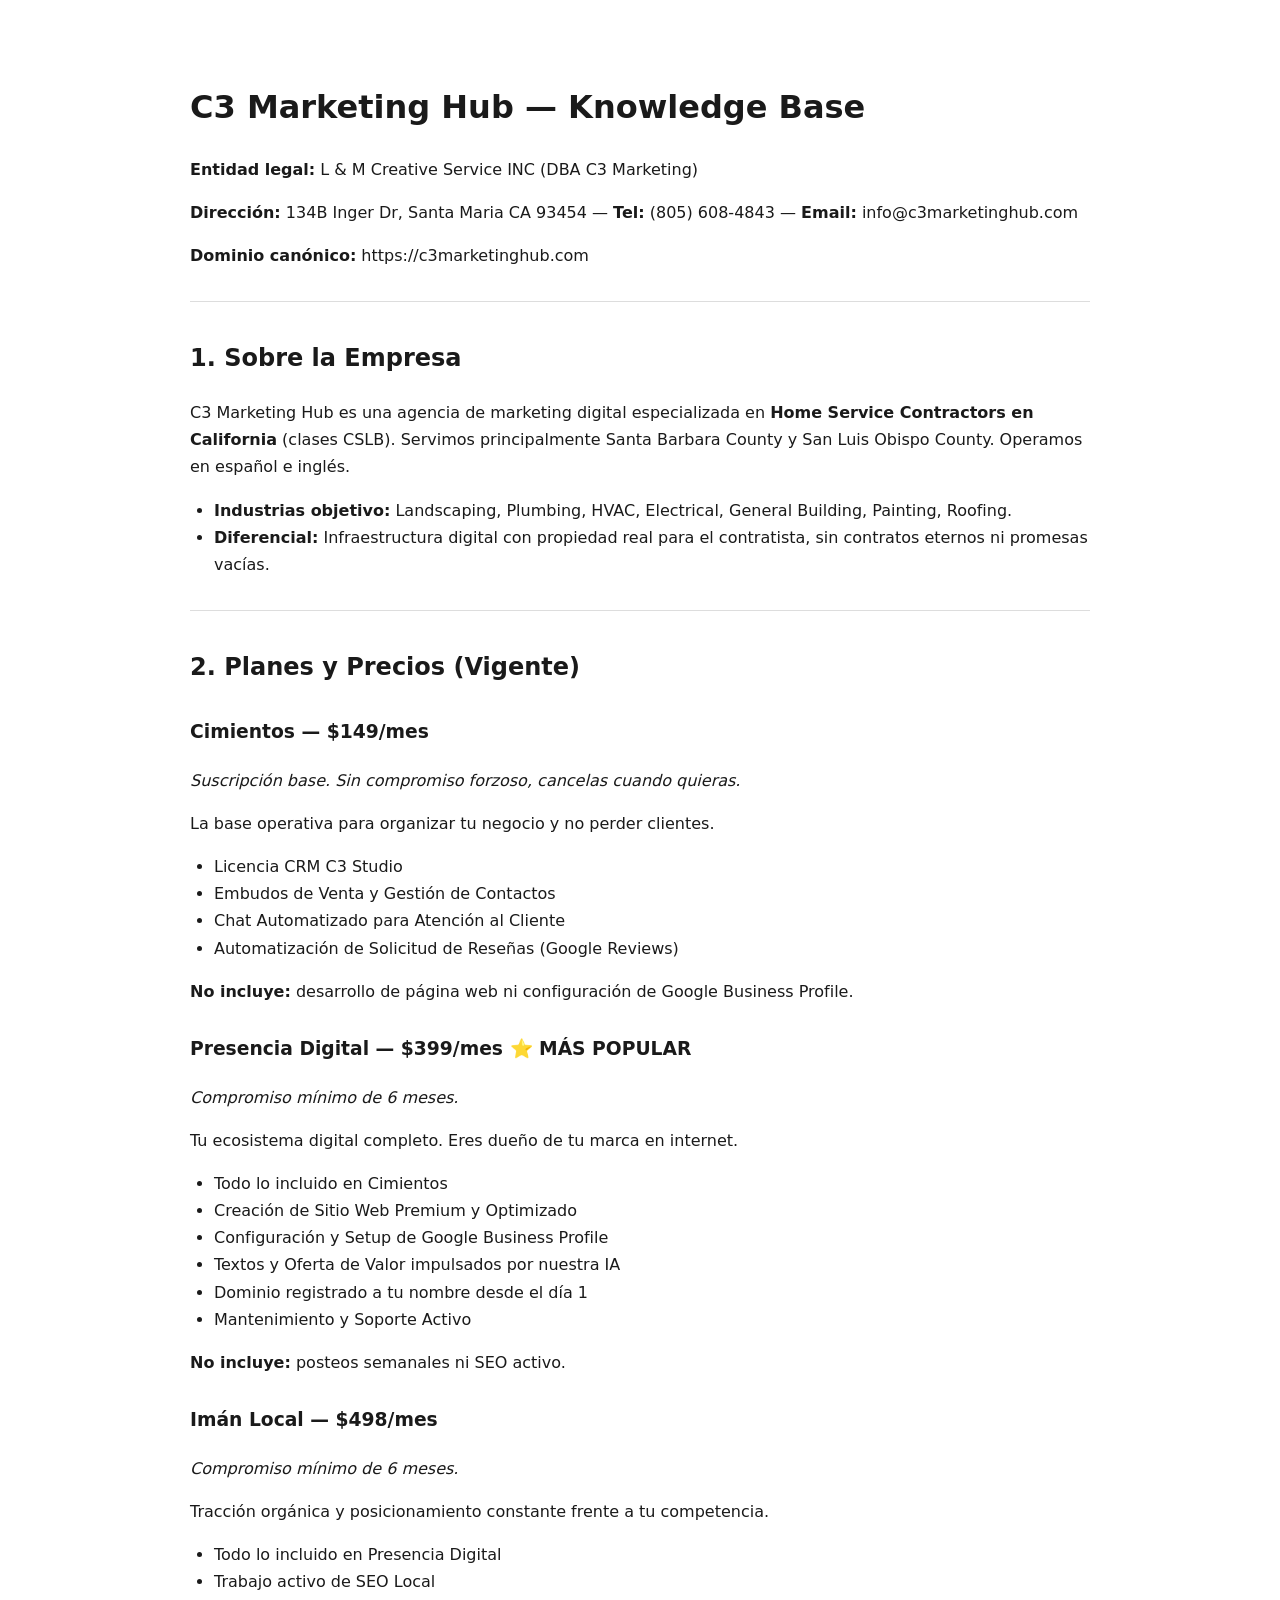
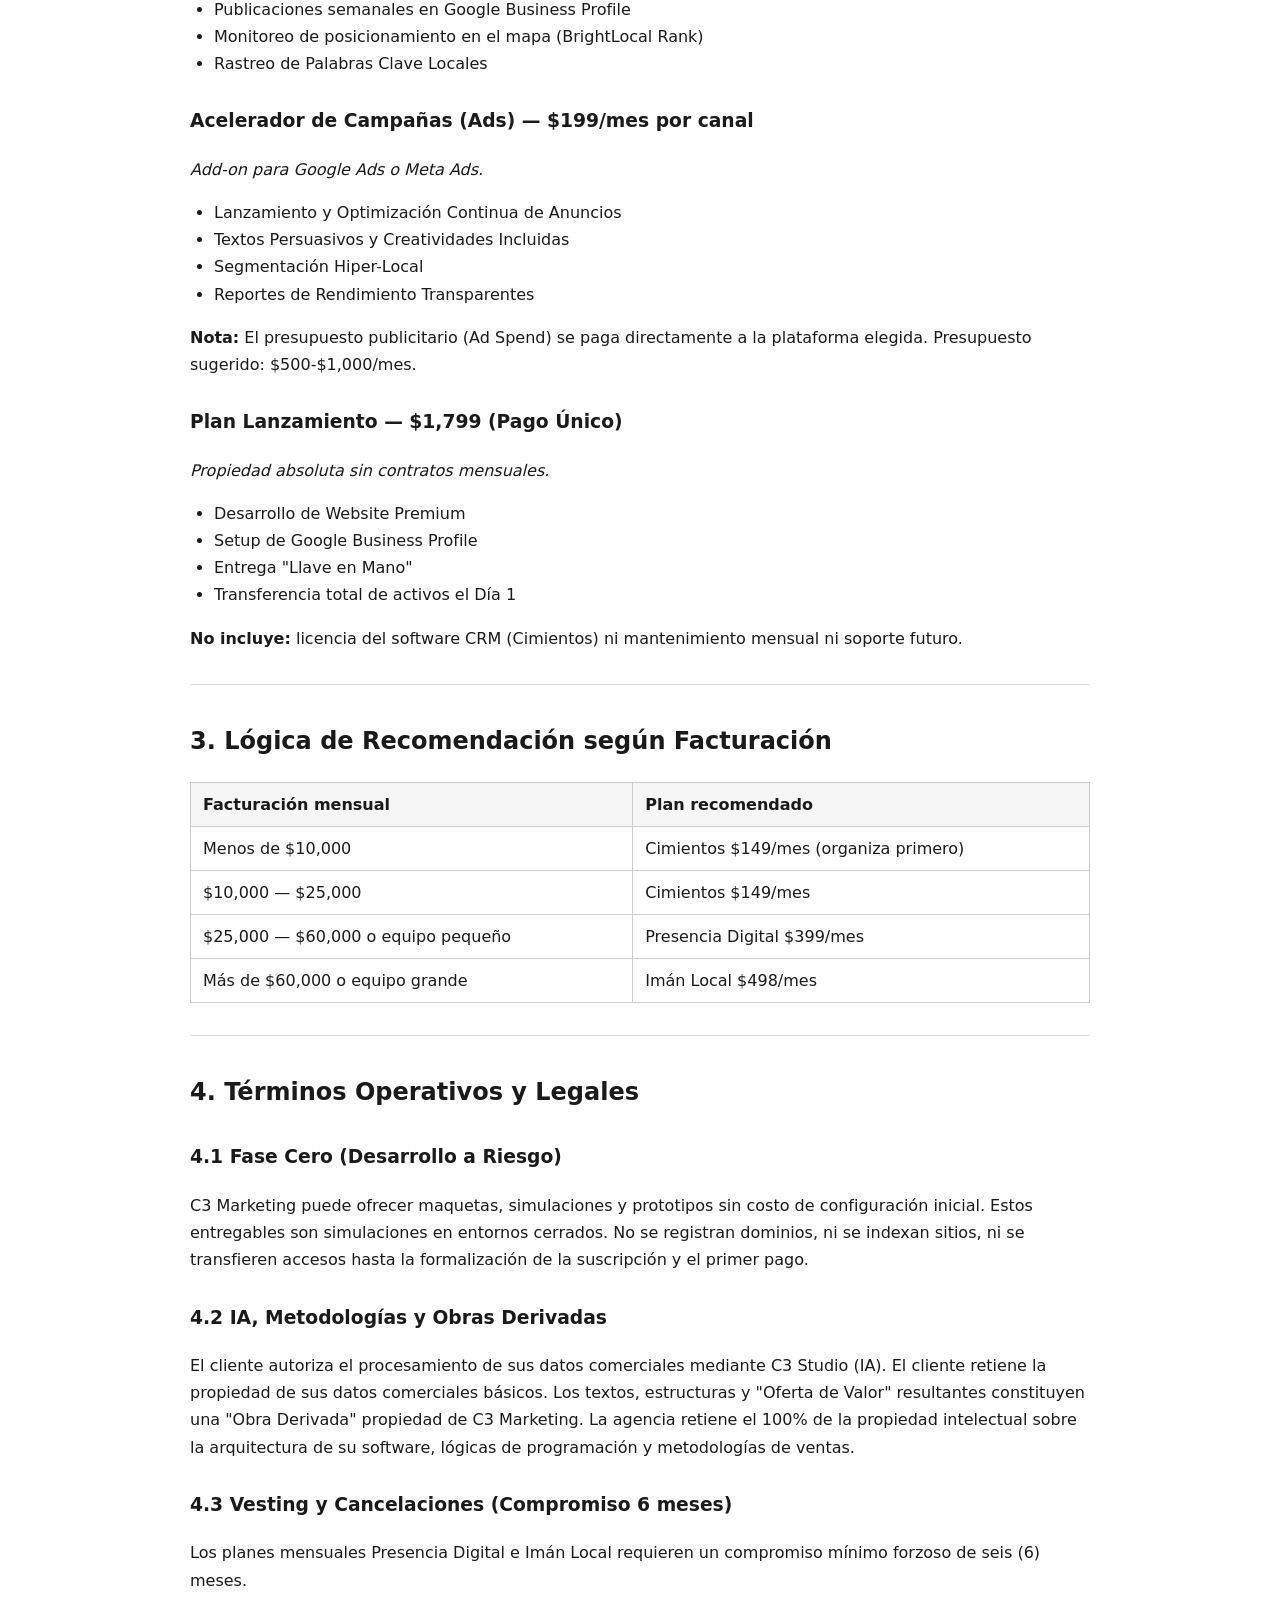
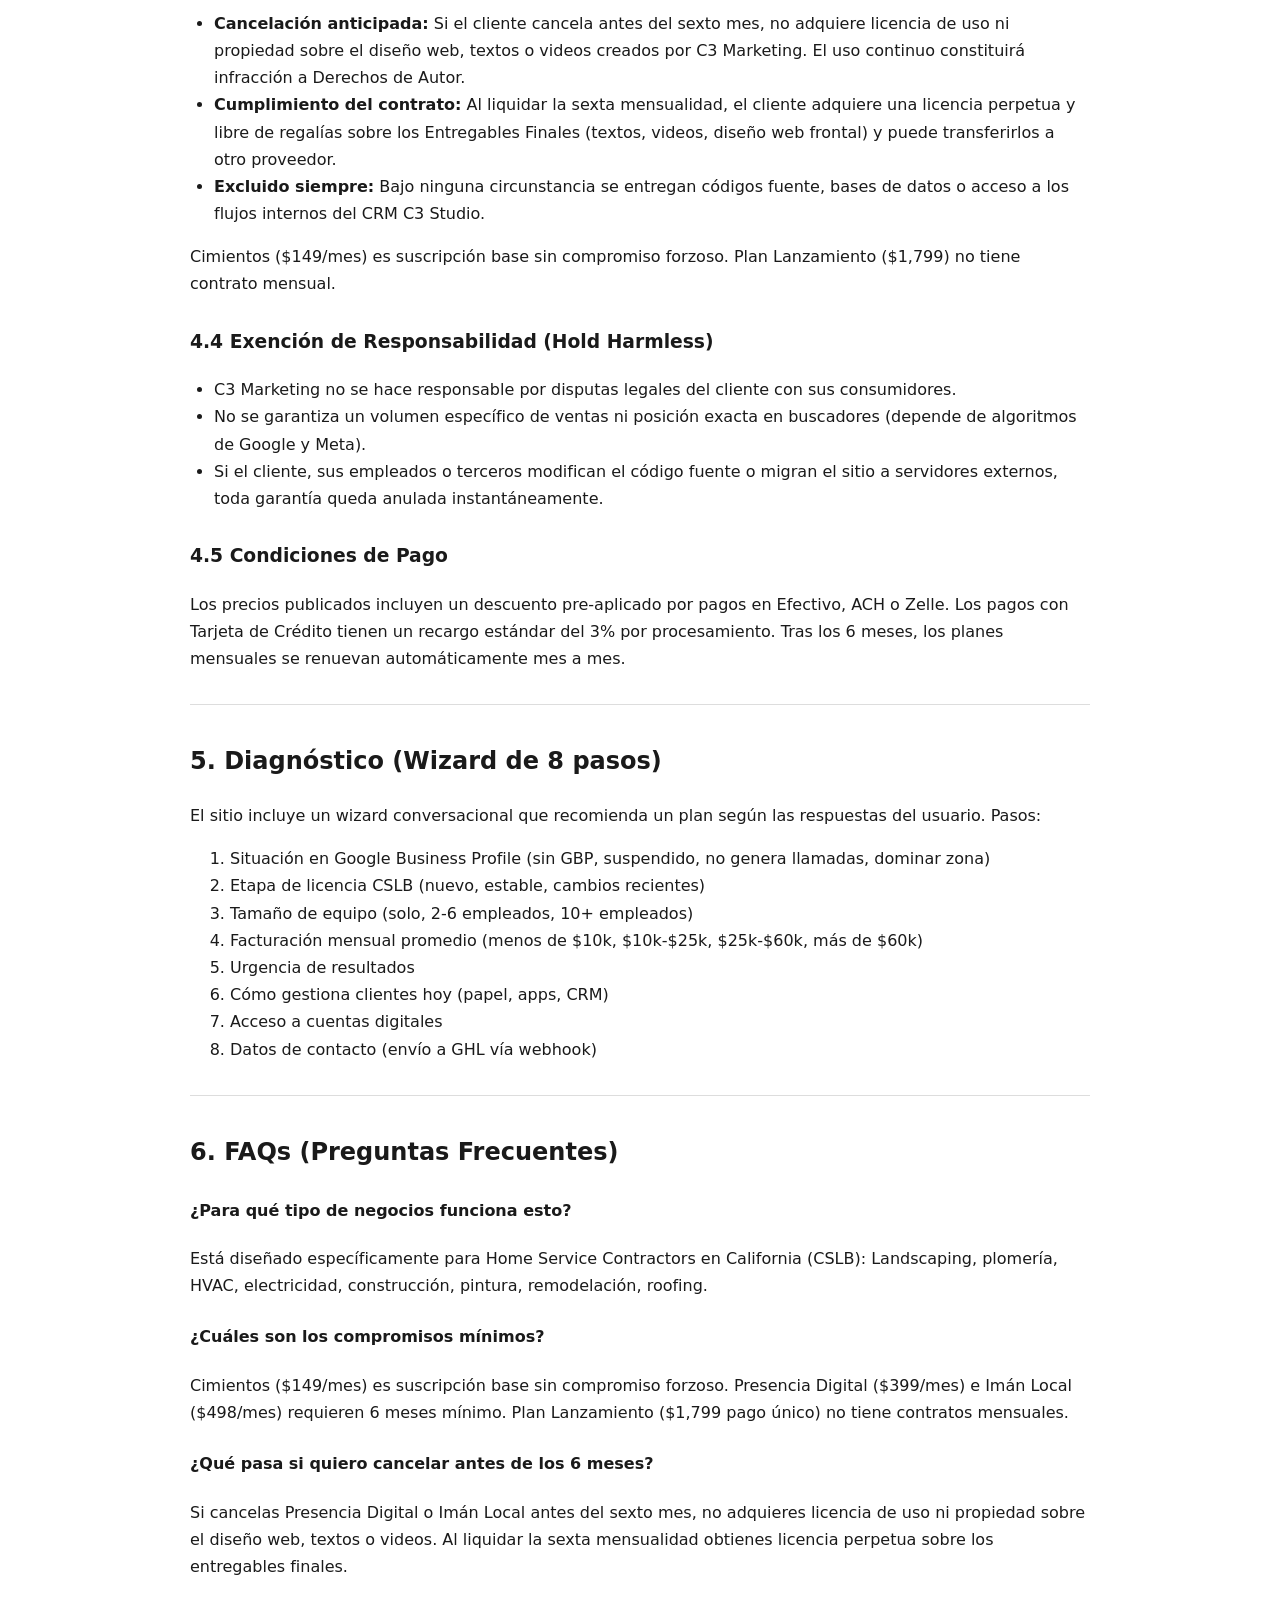
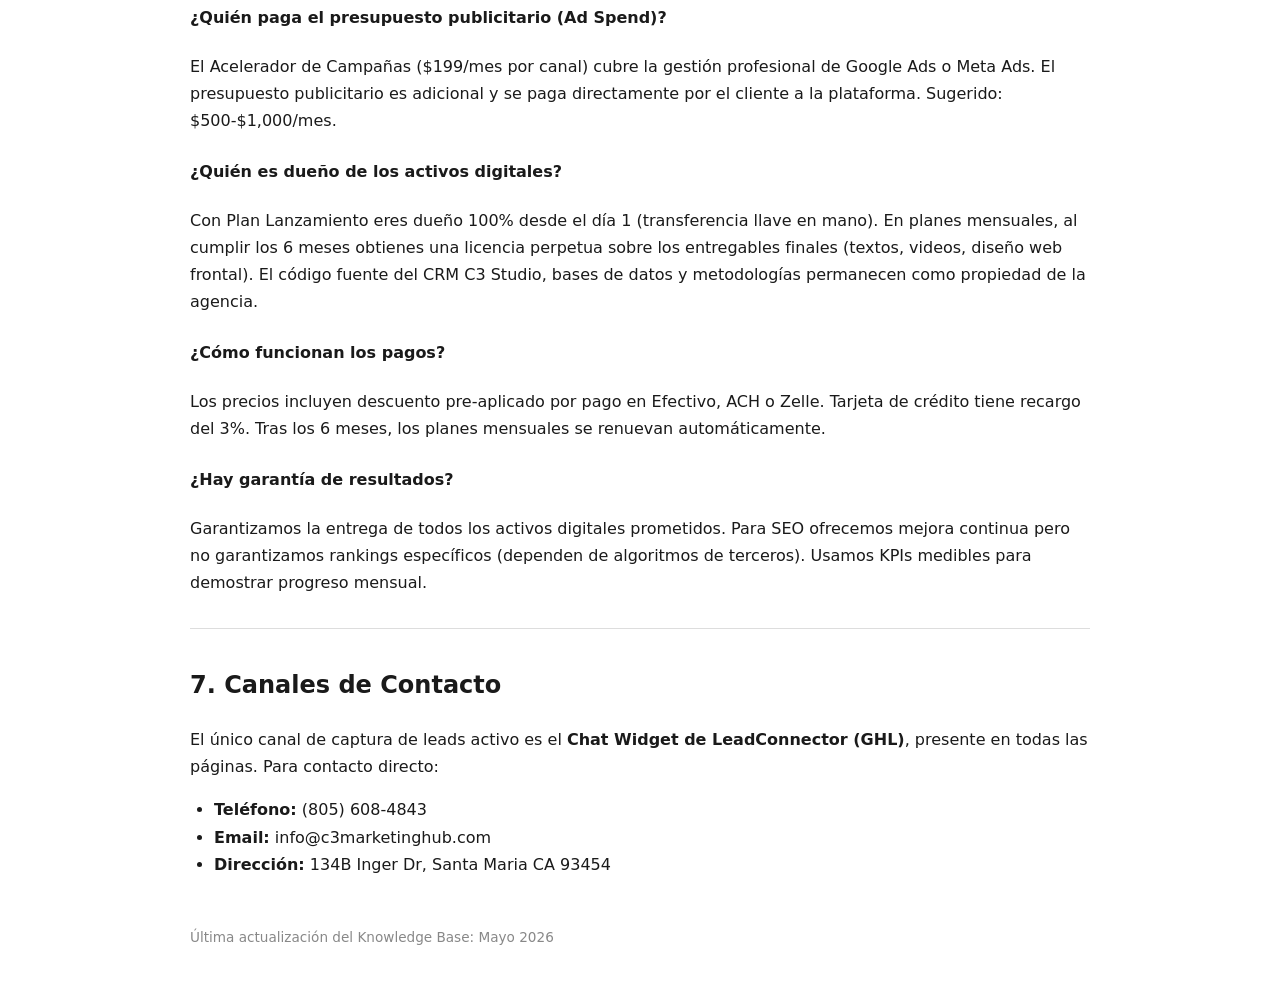
==== commit f28b3160: "Changes Co-authored-by: customizeditcorp <241382712+customizeditcorp@users.noreply.github.com>" ====
--- a/public/kb.html
+++ b/public/kb.html
@@ -18,372 +18,171 @@
 <body>
 
 <h1>C3 Marketing Hub — Knowledge Base</h1>
-<p><em>Última actualización: Marzo 2025</em></p>
-<p>Fuente centralizada de información para entrenamiento de chatbot y consultas internas.</p>
+<p><strong>Entidad legal:</strong> L &amp; M Creative Service INC (DBA C3 Marketing)</p>
+<p><strong>Dirección:</strong> 134B Inger Dr, Santa Maria CA 93454 — <strong>Tel:</strong> (805) 608-4843 — <strong>Email:</strong> info@c3marketinghub.com</p>
+<p><strong>Dominio canónico:</strong> https://c3marketinghub.com</p>
 
 <hr>
 
-<h2 id="about">1. Sobre C3 Marketing Hub</h2>
+<h2>1. Sobre la Empresa</h2>
+<p>C3 Marketing Hub es una agencia de marketing digital especializada en <strong>Home Service Contractors en California</strong> (clases CSLB). Servimos principalmente Santa Barbara County y San Luis Obispo County. Operamos en español e inglés.</p>
 <ul>
-<li><strong>Nombre:</strong> C3 Marketing Hub (también conocido como C3 Local Marketing)</li>
-<li><strong>Producto principal:</strong> Sistema Imán Local™ / Local Magnet System™</li>
-<li><strong>Teléfono:</strong> (805) 608-4843</li>
-<li><strong>Sitio web:</strong> https://c3-local-marketing.lovable.app</li>
-<li><strong>Facebook:</strong> https://www.facebook.com/c3localmarketing</li>
-<li><strong>Instagram:</strong> https://www.instagram.com/c3localmarketing</li>
-<li><strong>TikTok:</strong> https://www.tiktok.com/@c3localmarketing</li>
-</ul>
-
-<h3>Audiencia objetivo</h3>
-<p>Contratistas hispanos de servicios locales en California — específicamente en San Luis Obispo County y Santa Barbara County.</p>
-
-<h3>Industrias que servimos</h3>
-<ul>
-<li>Landscaping (C-27)</li>
-<li>Plumbing (C-36)</li>
-<li>HVAC (C-20)</li>
-<li>Electrical (C-10)</li>
-<li>Roofing (C-39)</li>
-<li>Painting (C-33)</li>
-<li>General Building / Construction (Class B)</li>
-</ul>
-
-<h3>Propuesta de valor</h3>
-<ul>
-<li>Verificación garantizada de Google Business Profile</li>
-<li>Infraestructura digital completa en 90 días</li>
-<li>Sin mensualidades eternas (plan base)</li>
-<li>100% propiedad del cliente sobre activos digitales</li>
-<li>Modelo de Riesgo Compartido — C3 subsidia el arranque</li>
-</ul>
-
-<h3>Equipo</h3>
-<ul>
-<li>Carlos Cordero</li>
-<li>Juan Arroyo</li>
-<li>Luis Arroyo</li>
-<li>María Cordero</li>
-</ul>
-<p>Experiencia combinada: 20+ años</p>
-
-<hr>
-
-<h2 id="pricing">2. Catálogo Completo de Planes y Precios</h2>
-
-<h3>Modelo de Riesgo Compartido</h3>
-<p>C3 subsidia los costos de arranque para reducir la inversión inicial del cliente. El cliente paga un precio "Starter" reducido durante los primeros meses y luego pasa a la tarifa estándar. Esto fomenta una relación de partnership. La frase clave es: "Nosotros ponemos la inversión, tú pones la confianza."</p>
-
-<h3>Nota sobre Ad Spend</h3>
-<p>La gestión de campañas está incluida en los planes que incluyen Ads. El presupuesto publicitario (Ad Spend) es adicional y se paga directamente por el cliente a las plataformas (Meta, Google, TikTok). Presupuesto sugerido: $500-$1,000/mes.</p>
-
-<h3>Tier 0: Auditoría NAP &amp; Legal — $250 (pago único)</h3>
-<ul>
-<li><strong>Duración:</strong> 35-45 días hábiles</li>
-<li><strong>Compromiso:</strong> Ninguno</li>
-<li><strong>Para quién:</strong> Negocios con inconsistencias NAP</li>
-<li><strong>Descripción:</strong> Antes de invertir en marketing, necesitas resolver tu situación legal y de accesos.</li>
-</ul>
-<p><strong>Incluye:</strong></p>
-<ul>
-<li>Auditoría cruzada de registros estatales y federales</li>
-<li>Gestión de corrección ante Secretaria de Estado o CSLB</li>
-<li>Reporte de Riesgo oficial para apelaciones en Google</li>
-<li>Tiempo estimado: 35-45 días hábiles</li>
-</ul>
-
-<h3>Tier 1: Presencia Digital — $3,300 (pago único)</h3>
-<ul>
-<li><strong>Descuento de contado:</strong> $2,970 (ahorra $330)</li>
-<li><strong>Opciones de pago:</strong> Pago completo $3,135 (5% dto) o 3 pagos mensuales de $1,100</li>
-<li><strong>Duración:</strong> 90 días (proyecto finito)</li>
-<li><strong>Compromiso:</strong> Ninguno — proyecto finito</li>
-<li><strong>Para quién:</strong> Contratista Nuevo (0-1 año), facturación &lt; $10,000/mes</li>
-</ul>
-<p><strong>Incluye:</strong></p>
-<ul>
-<li>Sitio Web Profesional optimizado para móvil (5-7 páginas en Squarespace)</li>
-<li>Google Business Profile verificado y optimizado</li>
-<li>Dominio .com (.org, .net disponibles)</li>
-<li>Correo corporativo Gmail (5 cuentas)</li>
-<li>Redes Sociales (FB + IG) configuradas</li>
-<li>12 posts de arranque</li>
-<li>Análisis de competencia completo</li>
-<li>10 keywords estratégicas + SEO local</li>
-<li>Configuración de LinkTree</li>
-<li>Contenido profesional optimizado</li>
-<li>Capacitación completa</li>
-<li>100% de propiedad al finalizar</li>
-</ul>
-<p><strong>Después del servicio:</strong> Hosting Squarespace ~$16-23/mes (directo al proveedor). Mantenimiento opcional desde $300/mes. Sin cuotas obligatorias.</p>
-
-<h3>Tier 2: Programa Cimientos — $599/mes</h3>
-<ul>
-<li><strong>Precio Starter (Riesgo Compartido):</strong> $399/mes durante los primeros 2 meses</li>
-<li><strong>Precio estándar:</strong> $599/mes (a partir del mes 3)</li>
-<li><strong>Subsidio C3:</strong> $400</li>
-<li><strong>Compromiso mínimo:</strong> 6 meses</li>
-<li><strong>Para quién:</strong> Solopreneur, facturación $10,000-$25,000/mes</li>
-</ul>
-<p><strong>Incluye:</strong></p>
-<ul>
-<li>Instalación Pixel, Analytics, Stripe</li>
-<li>4 Posts Google Business Profile/mes</li>
-<li>Respuesta a Reviews</li>
-<li>Gestión de 1 Canal de Ads (Meta O Google)</li>
-<li>Reporte mensual de resultados</li>
-<li>Migración CRM básica</li>
-</ul>
-
-<h3>Tier 3: Plan Expansión Total — $1,299/mes (Recomendado)</h3>
-<ul>
-<li><strong>Precio Starter (Riesgo Compartido):</strong> $599/mes durante los primeros 2 meses</li>
-<li><strong>Precio estándar:</strong> $1,299/mes (a partir del mes 3)</li>
-<li><strong>Subsidio C3:</strong> $1,400</li>
-<li><strong>Compromiso mínimo:</strong> 6 meses</li>
-<li><strong>Para quién:</strong> Negocio Establecido, facturación $25,000-$60,000/mes</li>
-</ul>
-<p><strong>Incluye todo de Cimientos más:</strong></p>
-<ul>
-<li>4 Posts Estáticos + 4 Videos (Reels/TikTok)</li>
-<li>3 Redes Sociales (IG/FB/TikTok)</li>
-<li>2 Canales de Ads (Meta + Google)</li>
-<li>8 Posts GBP/mes + SEO Local</li>
-<li>App C3, CRM Completo, Chatbot Básico</li>
-<li>30 min Asesoría/mes</li>
-</ul>
-
-<h3>Tier 4: Plan Dominio Estratégico — $2,599/mes</h3>
-<ul>
-<li><strong>Precio rampa (Riesgo Compartido):</strong> Mes 1: $600 → Meses 2-4: $1,299 → Mes 5+: $2,599</li>
-<li><strong>Subsidio C3:</strong> ~$3,000</li>
-<li><strong>Compromiso mínimo:</strong> 12 meses</li>
-<li><strong>Para quién:</strong> Líder Local, facturación &gt; $60,000/mes</li>
-</ul>
-<p><strong>Incluye todo de Expansión más:</strong></p>
-<ul>
-<li>Campañas Bimensuales (Temporadas)</li>
-<li>1 Landing Page por campaña + 1 Funnel</li>
-<li>Email Marketing (Secuencias) + SMS</li>
-<li>Review System automatizado</li>
-<li>Chatbot Avanzado + ChatGPT Team Seat</li>
-<li>60 min Asesoría Estratégica/mes</li>
+<li><strong>Industrias objetivo:</strong> Landscaping, Plumbing, HVAC, Electrical, General Building, Painting, Roofing.</li>
+<li><strong>Diferencial:</strong> Infraestructura digital con propiedad real para el contratista, sin contratos eternos ni promesas vacías.</li>
 </ul>
 
 <hr>
 
-<h2 id="services">3. Servicios Detallados</h2>
+<h2>2. Planes y Precios (Vigente)</h2>
 
-<h3>Google Business Profile</h3>
-<p>Verificación y optimización de tu perfil de Google para aparecer en el top 3 del mapa local. Incluye auditoría NAP, fotos geoetiquetadas, Google Posts semanales, gestión de reseñas y reportes mensuales.</p>
+<h3>Cimientos — $149/mes</h3>
+<p><em>Suscripción base. Sin compromiso forzoso, cancelas cuando quieras.</em></p>
+<p>La base operativa para organizar tu negocio y no perder clientes.</p>
+<ul>
+<li>Licencia CRM C3 Studio</li>
+<li>Embudos de Venta y Gestión de Contactos</li>
+<li>Chat Automatizado para Atención al Cliente</li>
+<li>Automatización de Solicitud de Reseñas (Google Reviews)</li>
+</ul>
+<p><strong>No incluye:</strong> desarrollo de página web ni configuración de Google Business Profile.</p>
 
-<h3>Meta Ads (Facebook &amp; Instagram)</h3>
-<p>Gestión profesional de campañas publicitarias en Facebook e Instagram. Segmentación local, creativos optimizados, retargeting y reportes de rendimiento.</p>
+<h3>Presencia Digital — $399/mes ⭐ MÁS POPULAR</h3>
+<p><em>Compromiso mínimo de 6 meses.</em></p>
+<p>Tu ecosistema digital completo. Eres dueño de tu marca en internet.</p>
+<ul>
+<li>Todo lo incluido en Cimientos</li>
+<li>Creación de Sitio Web Premium y Optimizado</li>
+<li>Configuración y Setup de Google Business Profile</li>
+<li>Textos y Oferta de Valor impulsados por nuestra IA</li>
+<li>Dominio registrado a tu nombre desde el día 1</li>
+<li>Mantenimiento y Soporte Activo</li>
+</ul>
+<p><strong>No incluye:</strong> posteos semanales ni SEO activo.</p>
 
-<h3>Websites Profesionales</h3>
-<p>Diseño y desarrollo de sitios web profesionales optimizados para móvil y SEO local. Incluye dominio, correo corporativo y capacitación completa.</p>
+<h3>Imán Local — $498/mes</h3>
+<p><em>Compromiso mínimo de 6 meses.</em></p>
+<p>Tracción orgánica y posicionamiento constante frente a tu competencia.</p>
+<ul>
+<li>Todo lo incluido en Presencia Digital</li>
+<li>Trabajo activo de SEO Local</li>
+<li>Publicaciones semanales en Google Business Profile</li>
+<li>Monitoreo de posicionamiento en el mapa (BrightLocal Rank)</li>
+<li>Rastreo de Palabras Clave Locales</li>
+</ul>
 
-<h3>CRM &amp; Automatización</h3>
-<p>Sistema CRM con seguimiento automático por SMS y correo. Pipeline de ventas visual, integración web, click-to-call y reportes de rendimiento. Tu negocio trabaja 24/7.</p>
+<h3>Acelerador de Campañas (Ads) — $199/mes por canal</h3>
+<p><em>Add-on para Google Ads o Meta Ads.</em></p>
+<ul>
+<li>Lanzamiento y Optimización Continua de Anuncios</li>
+<li>Textos Persuasivos y Creatividades Incluidas</li>
+<li>Segmentación Hiper-Local</li>
+<li>Reportes de Rendimiento Transparentes</li>
+</ul>
+<p><strong>Nota:</strong> El presupuesto publicitario (Ad Spend) se paga directamente a la plataforma elegida. Presupuesto sugerido: $500-$1,000/mes.</p>
+
+<h3>Plan Lanzamiento — $1,799 (Pago Único)</h3>
+<p><em>Propiedad absoluta sin contratos mensuales.</em></p>
+<ul>
+<li>Desarrollo de Website Premium</li>
+<li>Setup de Google Business Profile</li>
+<li>Entrega "Llave en Mano"</li>
+<li>Transferencia total de activos el Día 1</li>
+</ul>
+<p><strong>No incluye:</strong> licencia del software CRM (Cimientos) ni mantenimiento mensual ni soporte futuro.</p>
 
 <hr>
 
-<h2 id="diagnostic">4. Lógica del Diagnóstico</h2>
-<p>El Diagnóstico Gratuito es un wizard de 8 pasos que evalúa la situación digital del contratista y recomienda un plan personalizado.</p>
-
-<h3>Paso 1: Estado de Google Business Profile</h3>
-<ul>
-<li>"No tengo Google Business Profile" / "I don't have a Google Business Profile"</li>
-<li>"Tengo GBP pero está suspendido" / "I have GBP but it is suspended"</li>
-<li>"Aparezco pero no genero llamadas" / "I appear but don't get calls"</li>
-<li>"Aparezco bien, quiero dominar mi zona" / "I appear well, I want to dominate my area"</li>
-</ul>
-
-<h3>Paso 2: Etapa de Licencia CSLB</h3>
-<ul>
-<li>"Soy Nuevo (Menos de 1 año / En trámite)"</li>
-<li>"Estable (Años operando igual)"</li>
-<li>"Cambios Recientes (Nombre/Entidad)"</li>
-</ul>
-
-<h3>Paso 3: Tamaño del Equipo</h3>
-<ul>
-<li>"Solo yo (y un ayudante)"</li>
-<li>"Equipo Pequeño (2-6 empleados)"</li>
-<li>"Empresa Grande (10+ empleados)"</li>
-</ul>
-
-<h3>Paso 4: Facturación Mensual Promedio (Variable principal)</h3>
-<ul>
-<li>Menos de $10,000/mes → Recomienda Presencia Digital</li>
-<li>$10,000-$25,000/mes → Recomienda Programa Cimientos</li>
-<li>$25,000-$60,000/mes → Recomienda Plan Expansión Total</li>
-<li>Más de $60,000/mes → Recomienda Plan Dominio Estratégico</li>
-</ul>
-<p><strong>Regla:</strong> 5-10% del revenue mensual = capacidad de inversión en marketing.</p>
-
-<h3>Paso 5: Expectativa de Resultados</h3>
-<ul>
-<li>"Ayer / Urgente"</li>
-<li>"30-90 días (Entiendo el proceso)"</li>
-<li>"Largo plazo (Construir legado)"</li>
-<li>"No estoy seguro / Necesito orientación"</li>
-</ul>
-
-<h3>Paso 6: Gestión de Clientes</h3>
-<ul>
-<li>"Papel y Lápiz"</li>
-<li>"Varias Apps sueltas"</li>
-<li>"CRM Profesional"</li>
-</ul>
-
-<h3>Paso 7: Salud Digital / Accesos</h3>
-<ul>
-<li>"No tengo nada aún"</li>
-<li>"Sí, tengo mis claves y acceso total"</li>
-<li>"No tengo acceso / Las perdí"</li>
-<li>"Tengo acceso pero la info está mal (NAP)"</li>
-</ul>
-
-<h3>Paso 8: Datos de Contacto</h3>
-<p>Se recopilan: nombre del negocio, nombre del contacto, teléfono y correo electrónico.</p>
-
-<h3>Modificadores de recomendación</h3>
-<ul>
-<li>Si el equipo es "grande" → Sube a Expansión o Dominio</li>
-<li>Si GBP está suspendido o acceso digital perdido/mal NAP → Requiere Auditoría NAP primero</li>
-<li>Si expectativa es "No estoy seguro" → Ofrece llamada de orientación gratuita</li>
-</ul>
+<h2>3. Lógica de Recomendación según Facturación</h2>
+<table>
+<thead><tr><th>Facturación mensual</th><th>Plan recomendado</th></tr></thead>
+<tbody>
+<tr><td>Menos de $10,000</td><td>Cimientos $149/mes (organiza primero)</td></tr>
+<tr><td>$10,000 — $25,000</td><td>Cimientos $149/mes</td></tr>
+<tr><td>$25,000 — $60,000 o equipo pequeño</td><td>Presencia Digital $399/mes</td></tr>
+<tr><td>Más de $60,000 o equipo grande</td><td>Imán Local $498/mes</td></tr>
+</tbody>
+</table>
 
 <hr>
 
-<h2 id="faqs">5. Preguntas Frecuentes</h2>
+<h2>4. Términos Operativos y Legales</h2>
 
-<h3>FAQs Generales</h3>
+<h3>4.1 Fase Cero (Desarrollo a Riesgo)</h3>
+<p>C3 Marketing puede ofrecer maquetas, simulaciones y prototipos sin costo de configuración inicial. Estos entregables son simulaciones en entornos cerrados. No se registran dominios, ni se indexan sitios, ni se transfieren accesos hasta la formalización de la suscripción y el primer pago.</p>
 
-<h4>¿Para qué tipo de negocios funciona esto?</h4>
-<p>El Sistema Imán Local™ está diseñado específicamente para negocios de servicios locales (home services): Landscaping, plomería, HVAC, electricidad, construcción, pintura, remodelación, roofing. Si tienes 4+ empleados y quieres dejar de depender solo de referencias, esto es para ti.</p>
+<h3>4.2 IA, Metodologías y Obras Derivadas</h3>
+<p>El cliente autoriza el procesamiento de sus datos comerciales mediante C3 Studio (IA). El cliente retiene la propiedad de sus datos comerciales básicos. Los textos, estructuras y "Oferta de Valor" resultantes constituyen una "Obra Derivada" propiedad de C3 Marketing. La agencia retiene el 100% de la propiedad intelectual sobre la arquitectura de su software, lógicas de programación y metodologías de ventas.</p>
 
-<h4>¿Realmente seré dueño de todo?</h4>
-<p>Sí, eres dueño del contenido personalizado (logos, copy, fotos editadas, dominios) una vez pagado en su totalidad. Recibes todas las credenciales: Gmail corporativo, Squarespace, Google Business Profile. Nota: La tecnología de fondo y sistemas propietarios de C3 permanecen como propiedad de la agencia.</p>
+<h3>4.3 Vesting y Cancelaciones (Compromiso 6 meses)</h3>
+<p>Los planes mensuales Presencia Digital e Imán Local requieren un compromiso mínimo forzoso de seis (6) meses.</p>
+<ul>
+<li><strong>Cancelación anticipada:</strong> Si el cliente cancela antes del sexto mes, no adquiere licencia de uso ni propiedad sobre el diseño web, textos o videos creados por C3 Marketing. El uso continuo constituirá infracción a Derechos de Autor.</li>
+<li><strong>Cumplimiento del contrato:</strong> Al liquidar la sexta mensualidad, el cliente adquiere una licencia perpetua y libre de regalías sobre los Entregables Finales (textos, videos, diseño web frontal) y puede transferirlos a otro proveedor.</li>
+<li><strong>Excluido siempre:</strong> Bajo ninguna circunstancia se entregan códigos fuente, bases de datos o acceso a los flujos internos del CRM C3 Studio.</li>
+</ul>
+<p>Cimientos ($149/mes) es suscripción base sin compromiso forzoso. Plan Lanzamiento ($1,799) no tiene contrato mensual.</p>
 
-<h4>¿Por qué 90 días y no más rápido?</h4>
-<p>Verificación de Google Business Profile toma 3-5 semanas (especialmente sin sede física), la optimización SEO necesita tiempo, y el diseño de calidad no se puede apurar. 90 días es el tiempo real para resultados sólidos.</p>
+<h3>4.4 Exención de Responsabilidad (Hold Harmless)</h3>
+<ul>
+<li>C3 Marketing no se hace responsable por disputas legales del cliente con sus consumidores.</li>
+<li>No se garantiza un volumen específico de ventas ni posición exacta en buscadores (depende de algoritmos de Google y Meta).</li>
+<li>Si el cliente, sus empleados o terceros modifican el código fuente o migran el sitio a servidores externos, toda garantía queda anulada instantáneamente.</li>
+</ul>
 
-<h4>¿Qué pasa después de los 90 días?</h4>
-<p>Tu sistema sigue trabajando 100% solo. No hay mensualidades obligatorias. Solo pagas hosting de Squarespace (~$16-23/mes directo al proveedor). Mantenimiento opcional desde $300/mes.</p>
-
-<h4>¿Necesito saber de tecnología?</h4>
-<p>No. Todo el proceso técnico lo manejamos nosotros. Tú solo necesitas aprobar diseños y proveer fotos. Al final te capacitamos para tareas básicas.</p>
-
-<h4>¿Funciona si no tengo oficina física?</h4>
-<p>Sí. Tenemos experiencia verificando negocios de área de servicio (sin dirección física visible). El proceso toma ~5 semanas vs ~3 semanas con oficina.</p>
-
-<h4>¿Incluye publicidad en Google?</h4>
-<p>El sistema te deja ads-ready desde día 1. La gestión de campañas está incluida en planes con Ads, pero el Ad Spend se paga directamente a las plataformas. Presupuesto sugerido: $500-1,000/mes.</p>
-
-<h4>¿Qué pasa si no estoy satisfecho?</h4>
-<p>Revisiones ilimitadas durante los 90 días. Garantizamos entrega de todos los activos digitales prometidos. Para SEO no garantizamos rankings específicos ya que dependen de factores externos.</p>
-
-<h4>¿Por qué solo 10 espacios al mes?</h4>
-<p>Cada implementación requiere atención personalizada: brief detallado, diseño custom (no plantillas), verificación manual de Google, capacitación 1-on-1. Limitamos a 10 para mantener calidad.</p>
-
-<h3>FAQs de Precios</h3>
-
-<h4>¿Qué es la Auditoría NAP?</h4>
-<p>La Auditoría NAP ($250) es un análisis profundo de tu presencia digital. Revisamos tu Nombre, Dirección y Teléfono (NAP) en 50+ directorios para detectar inconsistencias que afectan tu ranking en Google.</p>
-
-<h4>¿Cuáles son los compromisos mínimos?</h4>
-<p>Presencia Digital: Proyecto finito 90 días. Tier 1 (Cimientos) y Tier 2 (Expansión): 6 meses mínimo. Tier 3 (Dominio): 12 meses mínimo.</p>
-
-<h4>¿Qué pasa si quiero cancelar antes del compromiso?</h4>
-<p>Aplica una liquidación proporcional del subsidio que C3 absorbió en tu arranque. Cubre la diferencia entre el precio Starter y la tarifa estándar. Todo documentado en contrato.</p>
-
-<h4>¿Quién paga el Ad Spend?</h4>
-<p>La gestión está incluida. El presupuesto publicitario es adicional y se paga directamente a las plataformas (Meta, Google, TikTok). Sugerido: $500-$1,000/mes.</p>
-
-<h4>¿Quién es dueño de los activos digitales?</h4>
-<p>El cliente es dueño del contenido personalizado una vez pagado. La tecnología de fondo y sistemas propietarios de C3 permanecen como propiedad de la agencia.</p>
-
-<h4>¿Hay garantía de resultados?</h4>
-<p>Garantizamos entrega de activos digitales. Para SEO ofrecemos mejora continua pero no rankings específicos. Usamos KPIs medibles para demostrar progreso.</p>
-
-<h4>¿Por qué el precio Starter (Riesgo Compartido)?</h4>
-<p>C3 subsidia hasta $1,400 del costo inicial. El precio Starter reduce tu inversión de entrada mientras construimos tu infraestructura. Solo pasas a tarifa estándar cuando tu sistema funciona.</p>
+<h3>4.5 Condiciones de Pago</h3>
+<p>Los precios publicados incluyen un descuento pre-aplicado por pagos en Efectivo, ACH o Zelle. Los pagos con Tarjeta de Crédito tienen un recargo estándar del 3% por procesamiento. Tras los 6 meses, los planes mensuales se renuevan automáticamente mes a mes.</p>
 
 <hr>
 
-<h2 id="testimonials">6. Testimonios de Clientes</h2>
-
-<h4>Loe Sepulveda — Cali Painting</h4>
-<p>"C3 recuperó mi perfil, lo optimizamos juntos y ahora está verificado y funcionando perfecto."</p>
-<p><strong>Resultado:</strong> Perfil recuperado y verificado</p>
-
-<h4>Lorenzo — Lorenzo's Plumbing</h4>
-<p>"C3 me recuperó al 100% todos mis activos digitales que perdí con otras agencias."</p>
-<p><strong>Resultado:</strong> 100% de sus activos recuperados</p>
-
-<h4>AGS Recycling (5 Sedes)</h4>
-<p>"Unificaron 5 sedes bajo una misma cuenta. Ahora todo está ordenado para nuestra expansión."</p>
-<p><strong>Resultado:</strong> 5 sedes unificadas y verificadas</p>
-
-<h4>Jose Valdovinos — JV Roofing INC</h4>
-<p>"Desde la primera semana me entregaron resultados. Mis números no paran de crecer."</p>
-<p><strong>Resultado:</strong> Resultados desde la primera semana</p>
-
-<h4>Octavio Claudio — Bajascape LLC</h4>
-<p>"Más de 6 años con C3. Recibo proyectos constantemente gracias a mi presencia digital."</p>
-<p><strong>Resultado:</strong> Más de 6 años de relación exitosa</p>
-
-<h4>Destiny Castro — Transmission Exchange</h4>
-<p>"Las visitas al perfil y a la web se dispararon completamente después de trabajar con C3."</p>
-<p><strong>Resultado:</strong> Visitas al perfil y web se dispararon</p>
-
-<p><strong>Video testimonial:</strong> https://www.youtube.com/watch?v=0necdQ-wcTo</p>
+<h2>5. Diagnóstico (Wizard de 8 pasos)</h2>
+<p>El sitio incluye un wizard conversacional que recomienda un plan según las respuestas del usuario. Pasos:</p>
+<ol>
+<li>Situación en Google Business Profile (sin GBP, suspendido, no genera llamadas, dominar zona)</li>
+<li>Etapa de licencia CSLB (nuevo, estable, cambios recientes)</li>
+<li>Tamaño de equipo (solo, 2-6 empleados, 10+ empleados)</li>
+<li>Facturación mensual promedio (menos de $10k, $10k-$25k, $25k-$60k, más de $60k)</li>
+<li>Urgencia de resultados</li>
+<li>Cómo gestiona clientes hoy (papel, apps, CRM)</li>
+<li>Acceso a cuentas digitales</li>
+<li>Datos de contacto (envío a GHL vía webhook)</li>
+</ol>
 
 <hr>
 
-<h2 id="terms">7. Términos y Condiciones (Resumen)</h2>
-<ul>
-<li><strong>Propiedad:</strong> El cliente es dueño del contenido personalizado una vez pagado en su totalidad. Sistemas propietarios de C3 permanecen como propiedad de la agencia.</li>
-<li><strong>Cancelación:</strong> Aplica liquidación proporcional del subsidio de Riesgo Compartido. Documentado en contrato.</li>
-<li><strong>Compromisos:</strong> Presencia Digital: proyecto finito. Cimientos/Expansión: 6 meses. Dominio: 12 meses.</li>
-<li><strong>Ad Spend:</strong> Pagado directamente por el cliente a las plataformas.</li>
-<li><strong>Garantía:</strong> Entrega de activos digitales garantizada. No se garantizan rankings SEO específicos.</li>
-<li><strong>A2P 10DLC:</strong> Al proporcionar tu número, aceptas recibir mensajes de texto y WhatsApp. Cancela enviando STOP. No compartimos datos de consentimiento con terceros.</li>
-</ul>
-<p><strong>Términos completos:</strong> /terms-of-service</p>
-<p><strong>Política de privacidad:</strong> /privacy-policy</p>
+<h2>6. FAQs (Preguntas Frecuentes)</h2>
+
+<h4>¿Para qué tipo de negocios funciona esto?</h4>
+<p>Está diseñado específicamente para Home Service Contractors en California (CSLB): Landscaping, plomería, HVAC, electricidad, construcción, pintura, remodelación, roofing.</p>
+
+<h4>¿Cuáles son los compromisos mínimos?</h4>
+<p>Cimientos ($149/mes) es suscripción base sin compromiso forzoso. Presencia Digital ($399/mes) e Imán Local ($498/mes) requieren 6 meses mínimo. Plan Lanzamiento ($1,799 pago único) no tiene contratos mensuales.</p>
+
+<h4>¿Qué pasa si quiero cancelar antes de los 6 meses?</h4>
+<p>Si cancelas Presencia Digital o Imán Local antes del sexto mes, no adquieres licencia de uso ni propiedad sobre el diseño web, textos o videos. Al liquidar la sexta mensualidad obtienes licencia perpetua sobre los entregables finales.</p>
+
+<h4>¿Quién paga el presupuesto publicitario (Ad Spend)?</h4>
+<p>El Acelerador de Campañas ($199/mes por canal) cubre la gestión profesional de Google Ads o Meta Ads. El presupuesto publicitario es adicional y se paga directamente por el cliente a la plataforma. Sugerido: $500-$1,000/mes.</p>
+
+<h4>¿Quién es dueño de los activos digitales?</h4>
+<p>Con Plan Lanzamiento eres dueño 100% desde el día 1 (transferencia llave en mano). En planes mensuales, al cumplir los 6 meses obtienes una licencia perpetua sobre los entregables finales (textos, videos, diseño web frontal). El código fuente del CRM C3 Studio, bases de datos y metodologías permanecen como propiedad de la agencia.</p>
+
+<h4>¿Cómo funcionan los pagos?</h4>
+<p>Los precios incluyen descuento pre-aplicado por pago en Efectivo, ACH o Zelle. Tarjeta de crédito tiene recargo del 3%. Tras los 6 meses, los planes mensuales se renuevan automáticamente.</p>
+
+<h4>¿Hay garantía de resultados?</h4>
+<p>Garantizamos la entrega de todos los activos digitales prometidos. Para SEO ofrecemos mejora continua pero no garantizamos rankings específicos (dependen de algoritmos de terceros). Usamos KPIs medibles para demostrar progreso mensual.</p>
 
 <hr>
 
-<h2 id="locations">8. Áreas de Servicio</h2>
-
-<h3>Santa Barbara County</h3>
-<p>Santa Barbara, Goleta, Carpinteria, Montecito, Santa Ynez, Lompoc, Santa Maria, Guadalupe.</p>
-
-<h3>San Luis Obispo County</h3>
-<p>San Luis Obispo, Paso Robles, Atascadero, Arroyo Grande, Pismo Beach, Morro Bay, Grover Beach.</p>
-
-<hr>
-
-<h2 id="resources">9. Recursos</h2>
+<h2>7. Canales de Contacto</h2>
+<p>El único canal de captura de leads activo es el <strong>Chat Widget de LeadConnector (GHL)</strong>, presente en todas las páginas. Para contacto directo:</p>
 <ul>
-<li><strong>Directorio de Formularios CSLB California:</strong> /recursos/formularios-cslb-california</li>
-<li><strong>Guía: Verificar nombre de constructora en California:</strong> /recursos/verificar-nombre-negocio-california</li>
+<li><strong>Teléfono:</strong> (805) 608-4843</li>
+<li><strong>Email:</strong> info@c3marketinghub.com</li>
+<li><strong>Dirección:</strong> 134B Inger Dr, Santa Maria CA 93454</li>
 </ul>
 
-<hr>
-
-<h2 id="contact">10. Contacto y Diagnóstico Gratuito</h2>
-<p>Para agendar un diagnóstico gratuito, los clientes pueden:</p>
-<ul>
-<li>Llamar al (805) 608-4843</li>
-<li>Completar el diagnóstico en línea en la página principal (sección #diagnostico)</li>
-<li>Enviar un mensaje por WhatsApp</li>
-<li>Visitar /contact</li>
-</ul>
-
-<p style="margin-top:3rem;font-size:0.85rem;color:#888">© 2025 C3 Marketing Hub. Esta página es una fuente de datos estructurada para entrenamiento de chatbot.</p>
+<p style="margin-top:3rem;color:#888;font-size:0.85em">Última actualización del Knowledge Base: Mayo 2026</p>
 
 </body>
-</html>+</html>
